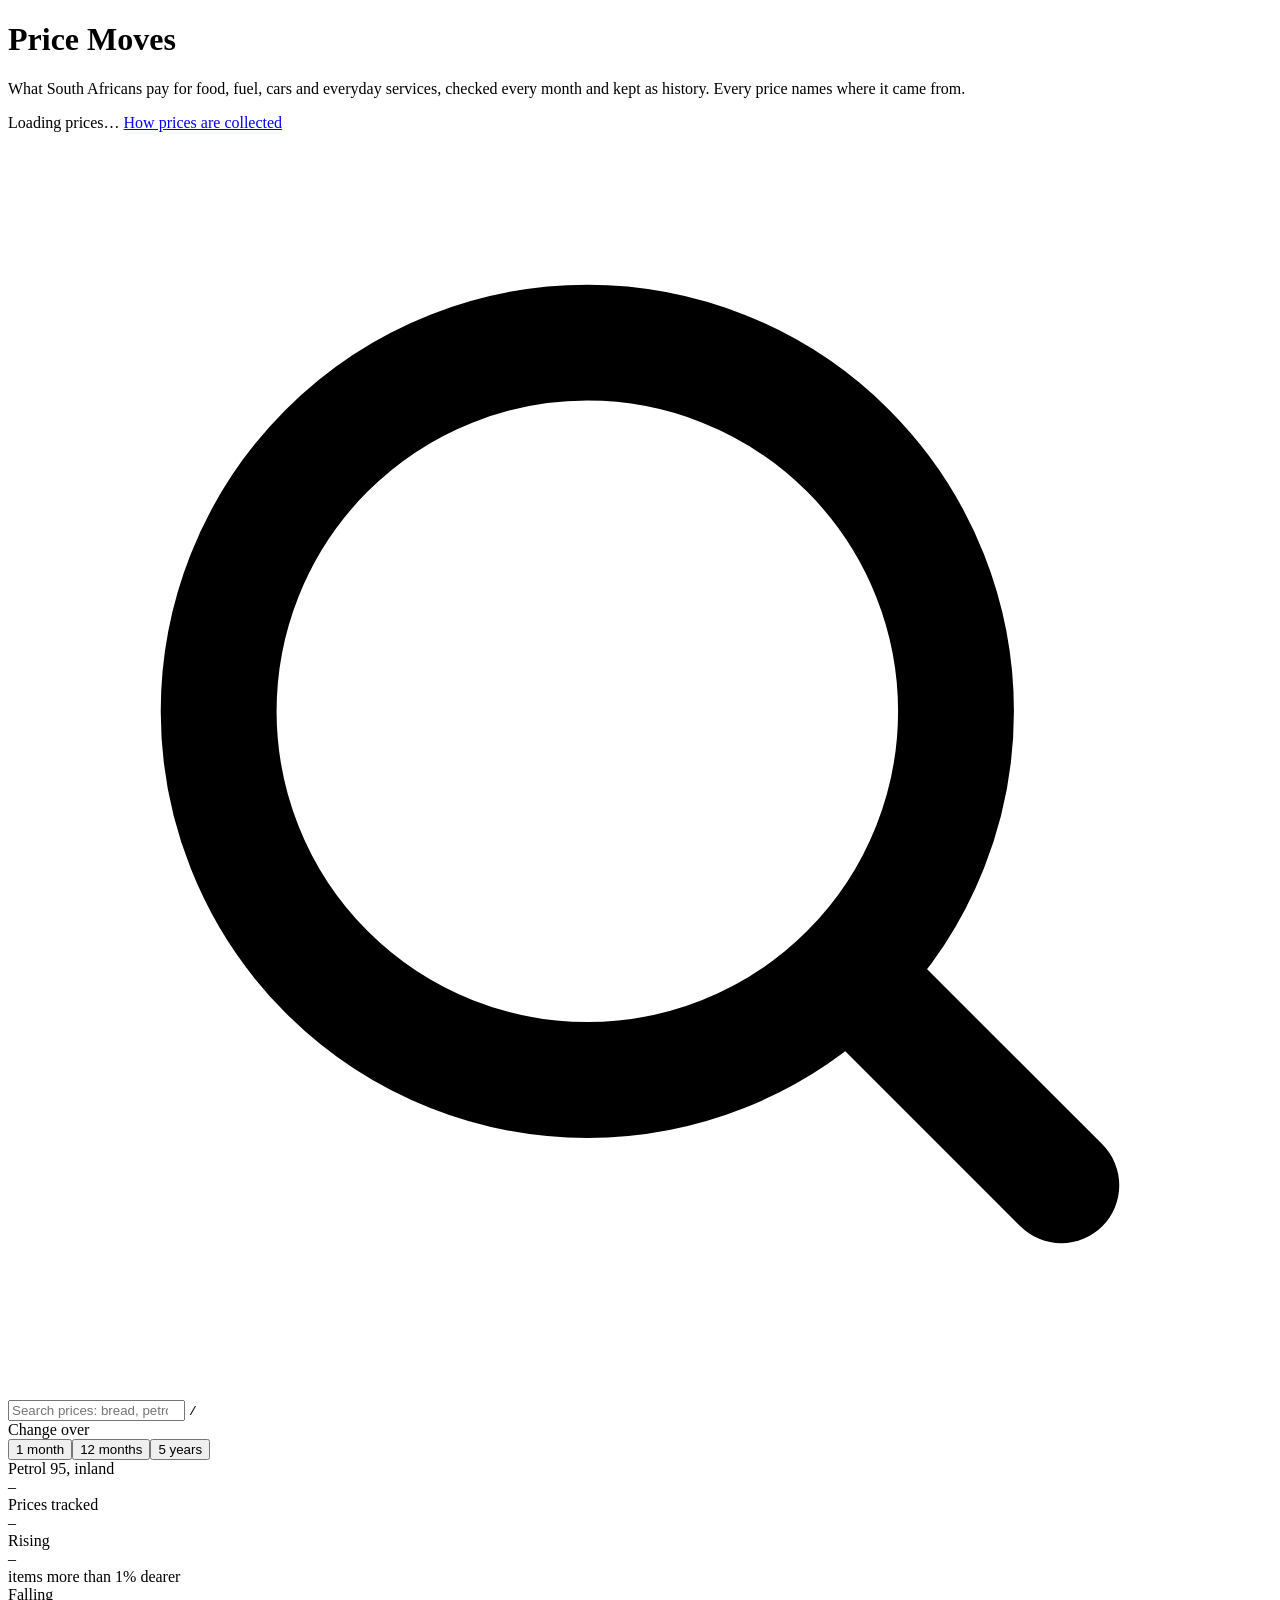
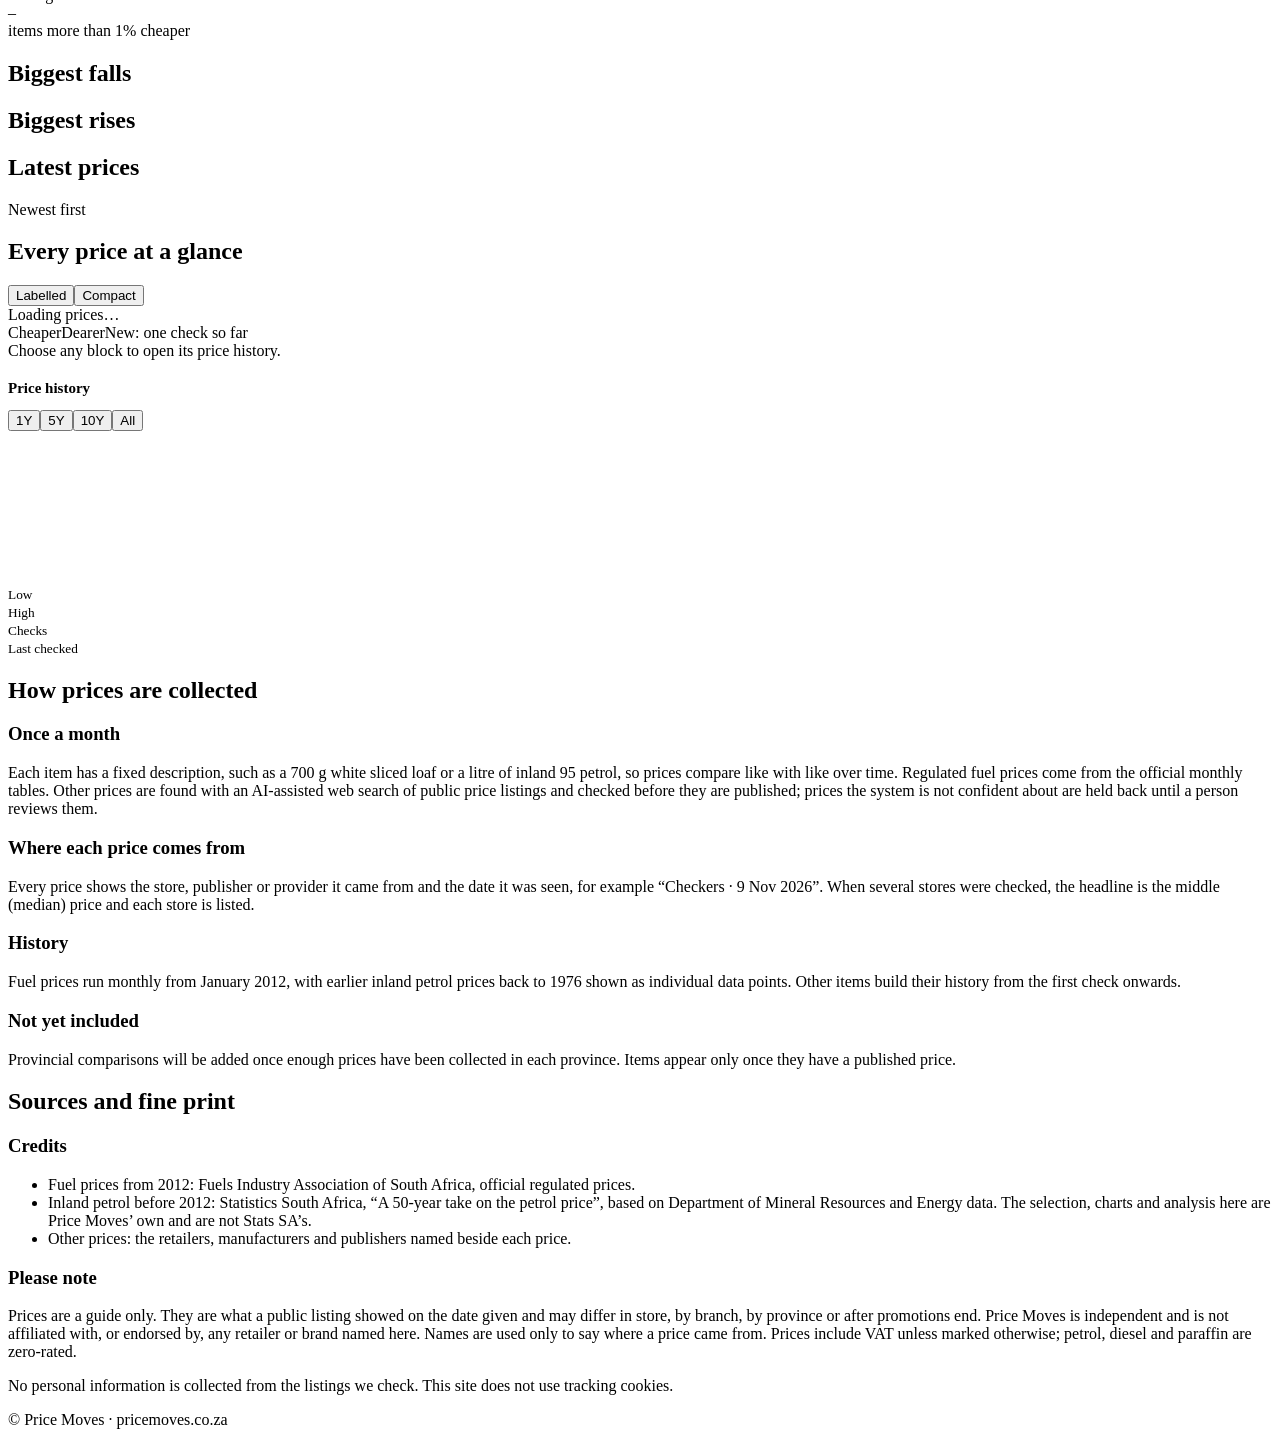
==== public/index.html @ 616ee9c3 "Price Moves: public site, Worker API and fuel history Co-Authored-By: Claude Opus 5.5 <noreply@anthr" ====
<!doctype html>
<html lang="en-ZA">
<head>
<meta charset="utf-8">
<meta name="viewport" content="width=device-width, initial-scale=1, viewport-fit=cover">
<title>Price Moves</title>
<meta name="description" content="What South Africans pay for food, fuel, cars and everyday services, checked every month and kept as history. Every price names its source.">
<meta property="og:title" content="Price Moves">
<meta property="og:description" content="South African prices, checked monthly and kept as history. Fuel prices back to 1976.">
<meta property="og:type" content="website">
<meta name="theme-color" content="#F5C518">
<link rel="icon" href="/favicon.svg" type="image/svg+xml">
<link rel="preconnect" href="https://fonts.googleapis.com">
<link rel="preconnect" href="https://fonts.gstatic.com" crossorigin>
<link rel="stylesheet" href="https://fonts.googleapis.com/css2?family=Archivo:wdth,wght@62..125,500..900&family=Public+Sans:wght@400;500;600&family=IBM+Plex+Mono:wght@400;500;600&display=swap">
<link rel="stylesheet" href="/styles.css">
</head>
<body>
<div class="wrap">
  <header class="top">
    <div class="brand">
      <h1>Price Moves</h1>
      <p>What South Africans pay for food, fuel, cars and everyday services, checked every month and kept as history. Every price names where it came from.</p>
    </div>
    <div class="status">
      <span class="asof" id="asof">Loading prices…</span>
      <span id="countline" class="num"></span>
      <a href="#about">How prices are collected</a>
    </div>
  </header>

  <div class="searchbar" role="combobox" aria-expanded="false" aria-haspopup="listbox" id="combo">
    <svg viewBox="0 0 24 24" fill="none" stroke="currentColor" stroke-width="2.2" stroke-linecap="round" aria-hidden="true"><circle cx="11" cy="11" r="7"/><path d="m20 20-3.6-3.6"/></svg>
    <input id="q" type="search" autocomplete="off" placeholder="Search prices: bread, petrol 95, diesel, Polo Vivo…" aria-label="Search prices" aria-controls="results">
    <kbd>/</kbd>
    <div class="results" id="results" role="listbox" hidden></div>
  </div>
  <div class="chips" id="chips" aria-label="Filter by category"></div>
  <div class="ctrl"><span class="lbl">Change over</span><div class="seg" id="period" role="group" aria-label="Period for price changes"><button data-d="30">1 month</button><button data-d="365" aria-pressed="true">12 months</button><button data-d="1826">5 years</button></div></div>

  <section class="summary" aria-label="Headline numbers">
    <div class="sum"><div class="lbl">Petrol 95, inland</div><div class="val num" id="s-fuel">–</div><div class="sub" id="s-fuel-sub"></div></div>
    <div class="sum"><div class="lbl">Prices tracked</div><div class="val" id="s-items">–</div><div class="sub" id="s-items-sub"></div></div>
    <div class="sum"><div class="lbl" id="s-up-lbl">Rising</div><div class="val u" id="s-up">–</div><div class="sub" id="s-up-sub">items more than 1% dearer</div></div>
    <div class="sum"><div class="lbl" id="s-down-lbl">Falling</div><div class="val d" id="s-down">–</div><div class="sub" id="s-down-sub">items more than 1% cheaper</div></div>
  </section>

  <div class="movers">
    <section class="panel" aria-label="Biggest falls"><div class="panel-head"><h2 class="d">Biggest falls</h2><span class="tagline" id="mv-per-d"></span></div><ol class="mlist" id="mv-down"></ol></section>
    <section class="panel" aria-label="Biggest rises"><div class="panel-head"><h2 class="u">Biggest rises</h2><span class="tagline" id="mv-per-u"></span></div><ol class="mlist" id="mv-up"></ol></section>
    <section class="panel feedp" aria-label="Latest prices"><div class="panel-head"><h2>Latest prices</h2><span class="tagline">Newest first</span></div><div class="feed"><ol id="feed"></ol></div></section>
  </div>

  <div class="board">
    <section class="panel" aria-label="Price heat map">
      <div class="panel-head">
        <h2>Every price at a glance</h2>
        <div class="seg" id="density" role="group" aria-label="Block style"><button data-v="lab" aria-pressed="true">Labelled</button><button data-v="compact">Compact</button></div>
      </div>
      <div class="map" id="map"><div class="loading">Loading prices…</div></div>
      <div class="legend"><span>Cheaper</span><span class="bar"></span><span>Dearer</span><span id="legendTxt"></span><span class="sw" aria-hidden="true"></span><span>New: one check so far</span></div>
      <div class="hoverline" id="hoverline">Choose any block to open its price history.</div>
    </section>

    <section class="panel" aria-label="Selected item" id="detail">
      <div class="d-top">
        <div style="min-width:0">
          <div class="d-crumb" id="d-crumb"></div>
          <h2 class="d-name" id="d-name"></h2>
          <div class="d-spec" id="d-spec"></div>
          <div class="delta" id="d-delta" hidden></div>
        </div>
        <div><div class="pricetag"><div class="p" id="d-price"></div><div class="per" id="d-per"></div></div><div class="credit" id="d-credit"></div></div>
      </div>
      <div class="panel-head" style="margin-top:18px;margin-bottom:0">
        <h2 style="font-size:15px">Price history</h2>
        <div class="seg" id="range" role="group" aria-label="History period">
          <button data-y="1">1Y</button><button data-y="5" aria-pressed="true">5Y</button><button data-y="10">10Y</button><button data-y="0">All</button>
        </div>
      </div>
      <div class="chartbox" id="chartbox"><svg id="chart" role="img" aria-label="Price history chart"></svg><div class="chart-tip" id="tip" hidden></div></div>
      <div class="chartnote" id="chartnote"></div>
      <div class="stats">
        <div><small>Low</small><span id="st-lo"></span></div>
        <div><small>High</small><span id="st-hi"></span></div>
        <div><small>Checks</small><span id="st-n"></span></div>
        <div><small>Last checked</small><span id="st-chk"></span></div>
      </div>
      <div class="sellers" id="sellers"></div>
      <div class="meta" id="meta"></div>
    </section>
  </div>

  <section class="about" id="about" aria-label="About these prices">
    <div class="panel">
      <div class="panel-head"><h2>How prices are collected</h2></div>
      <h3>Once a month</h3>
      <p>Each item has a fixed description, such as a 700 g white sliced loaf or a litre of inland 95 petrol, so prices compare like with like over time. Regulated fuel prices come from the official monthly tables. Other prices are found with an AI-assisted web search of public price listings and checked before they are published; prices the system is not confident about are held back until a person reviews them.</p>
      <h3>Where each price comes from</h3>
      <p>Every price shows the store, publisher or provider it came from and the date it was seen, for example “Checkers · 9 Nov 2026”. When several stores were checked, the headline is the middle (median) price and each store is listed.</p>
      <h3>History</h3>
      <p>Fuel prices run monthly from January 2012, with earlier inland petrol prices back to 1976 shown as individual data points. Other items build their history from the first check onwards.</p>
      <h3>Not yet included</h3>
      <p>Provincial comparisons will be added once enough prices have been collected in each province. Items appear only once they have a published price.</p>
    </div>
    <div class="panel">
      <div class="panel-head"><h2>Sources and fine print</h2></div>
      <h3>Credits</h3>
      <ul>
        <li>Fuel prices from 2012: Fuels Industry Association of South Africa, official regulated prices.</li>
        <li>Inland petrol before 2012: Statistics South Africa, “A 50-year take on the petrol price”, based on Department of Mineral Resources and Energy data. The selection, charts and analysis here are Price Moves’ own and are not Stats SA’s.</li>
        <li>Other prices: the retailers, manufacturers and publishers named beside each price.</li>
      </ul>
      <h3>Please note</h3>
      <p>Prices are a guide only. They are what a public listing showed on the date given and may differ in store, by branch, by province or after promotions end. Price Moves is independent and is not affiliated with, or endorsed by, any retailer or brand named here. Names are used only to say where a price came from. Prices include VAT unless marked otherwise; petrol, diesel and paraffin are zero-rated.</p>
      <p>No personal information is collected from the listings we check. This site does not use tracking cookies.</p>
    </div>
  </section>

  <footer><span>© <span id="yr"></span> Price Moves · pricemoves.co.za</span><span id="gen"></span></footer>
</div>
<script src="/app.js" defer></script>
</body>
</html>
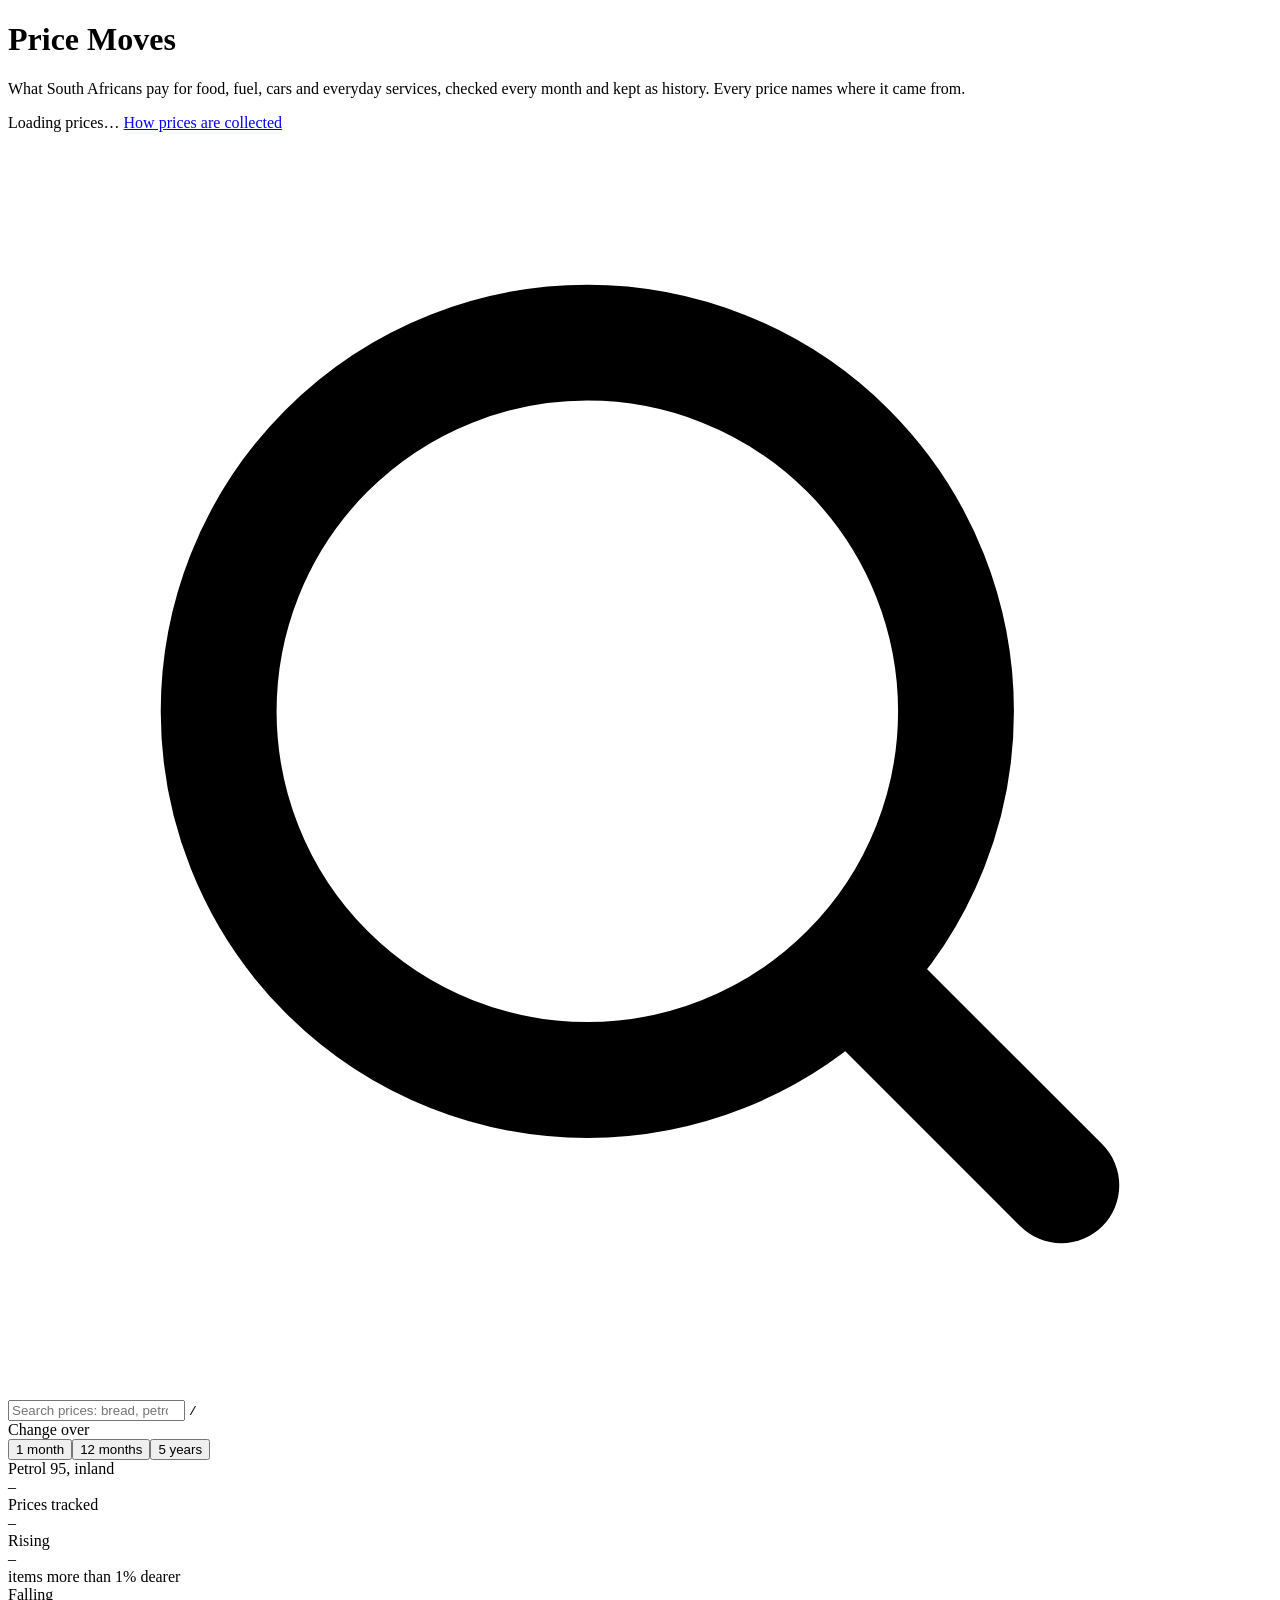
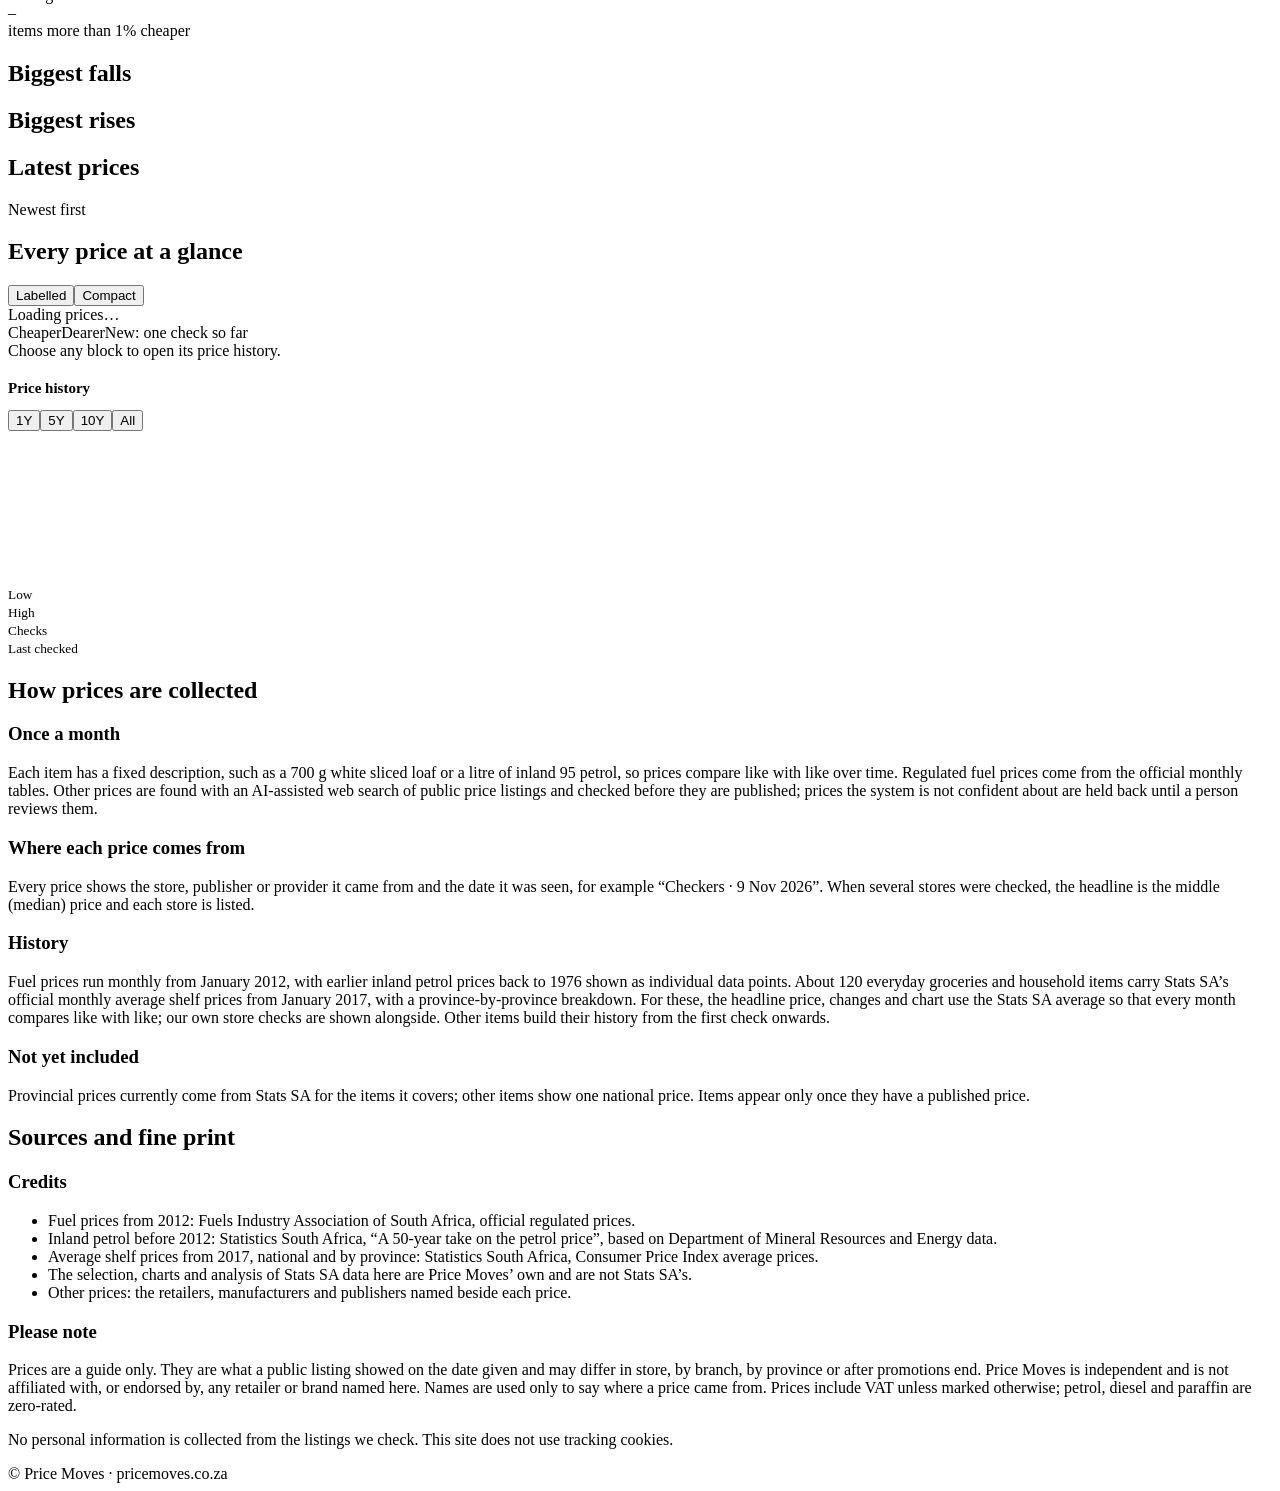
==== commit 597d0bcb: "Add Stats SA average prices since 2017 with provincial breakdown 119 grocery and household items mat" ====
--- a/public/index.html
+++ b/public/index.html
@@ -87,6 +87,7 @@
         <div><small>Last checked</small><span id="st-chk"></span></div>
       </div>
       <div class="sellers" id="sellers"></div>
+      <div class="sellers" id="provs"></div>
       <div class="meta" id="meta"></div>
     </section>
   </div>
@@ -99,16 +100,18 @@
       <h3>Where each price comes from</h3>
       <p>Every price shows the store, publisher or provider it came from and the date it was seen, for example “Checkers · 9 Nov 2026”. When several stores were checked, the headline is the middle (median) price and each store is listed.</p>
       <h3>History</h3>
-      <p>Fuel prices run monthly from January 2012, with earlier inland petrol prices back to 1976 shown as individual data points. Other items build their history from the first check onwards.</p>
+      <p>Fuel prices run monthly from January 2012, with earlier inland petrol prices back to 1976 shown as individual data points. About 120 everyday groceries and household items carry Stats SA’s official monthly average shelf prices from January 2017, with a province-by-province breakdown. For these, the headline price, changes and chart use the Stats SA average so that every month compares like with like; our own store checks are shown alongside. Other items build their history from the first check onwards.</p>
       <h3>Not yet included</h3>
-      <p>Provincial comparisons will be added once enough prices have been collected in each province. Items appear only once they have a published price.</p>
+      <p>Provincial prices currently come from Stats SA for the items it covers; other items show one national price. Items appear only once they have a published price.</p>
     </div>
     <div class="panel">
       <div class="panel-head"><h2>Sources and fine print</h2></div>
       <h3>Credits</h3>
       <ul>
         <li>Fuel prices from 2012: Fuels Industry Association of South Africa, official regulated prices.</li>
-        <li>Inland petrol before 2012: Statistics South Africa, “A 50-year take on the petrol price”, based on Department of Mineral Resources and Energy data. The selection, charts and analysis here are Price Moves’ own and are not Stats SA’s.</li>
+        <li>Inland petrol before 2012: Statistics South Africa, “A 50-year take on the petrol price”, based on Department of Mineral Resources and Energy data.</li>
+        <li>Average shelf prices from 2017, national and by province: Statistics South Africa, Consumer Price Index average prices.</li>
+        <li>The selection, charts and analysis of Stats SA data here are Price Moves’ own and are not Stats SA’s.</li>
         <li>Other prices: the retailers, manufacturers and publishers named beside each price.</li>
       </ul>
       <h3>Please note</h3>
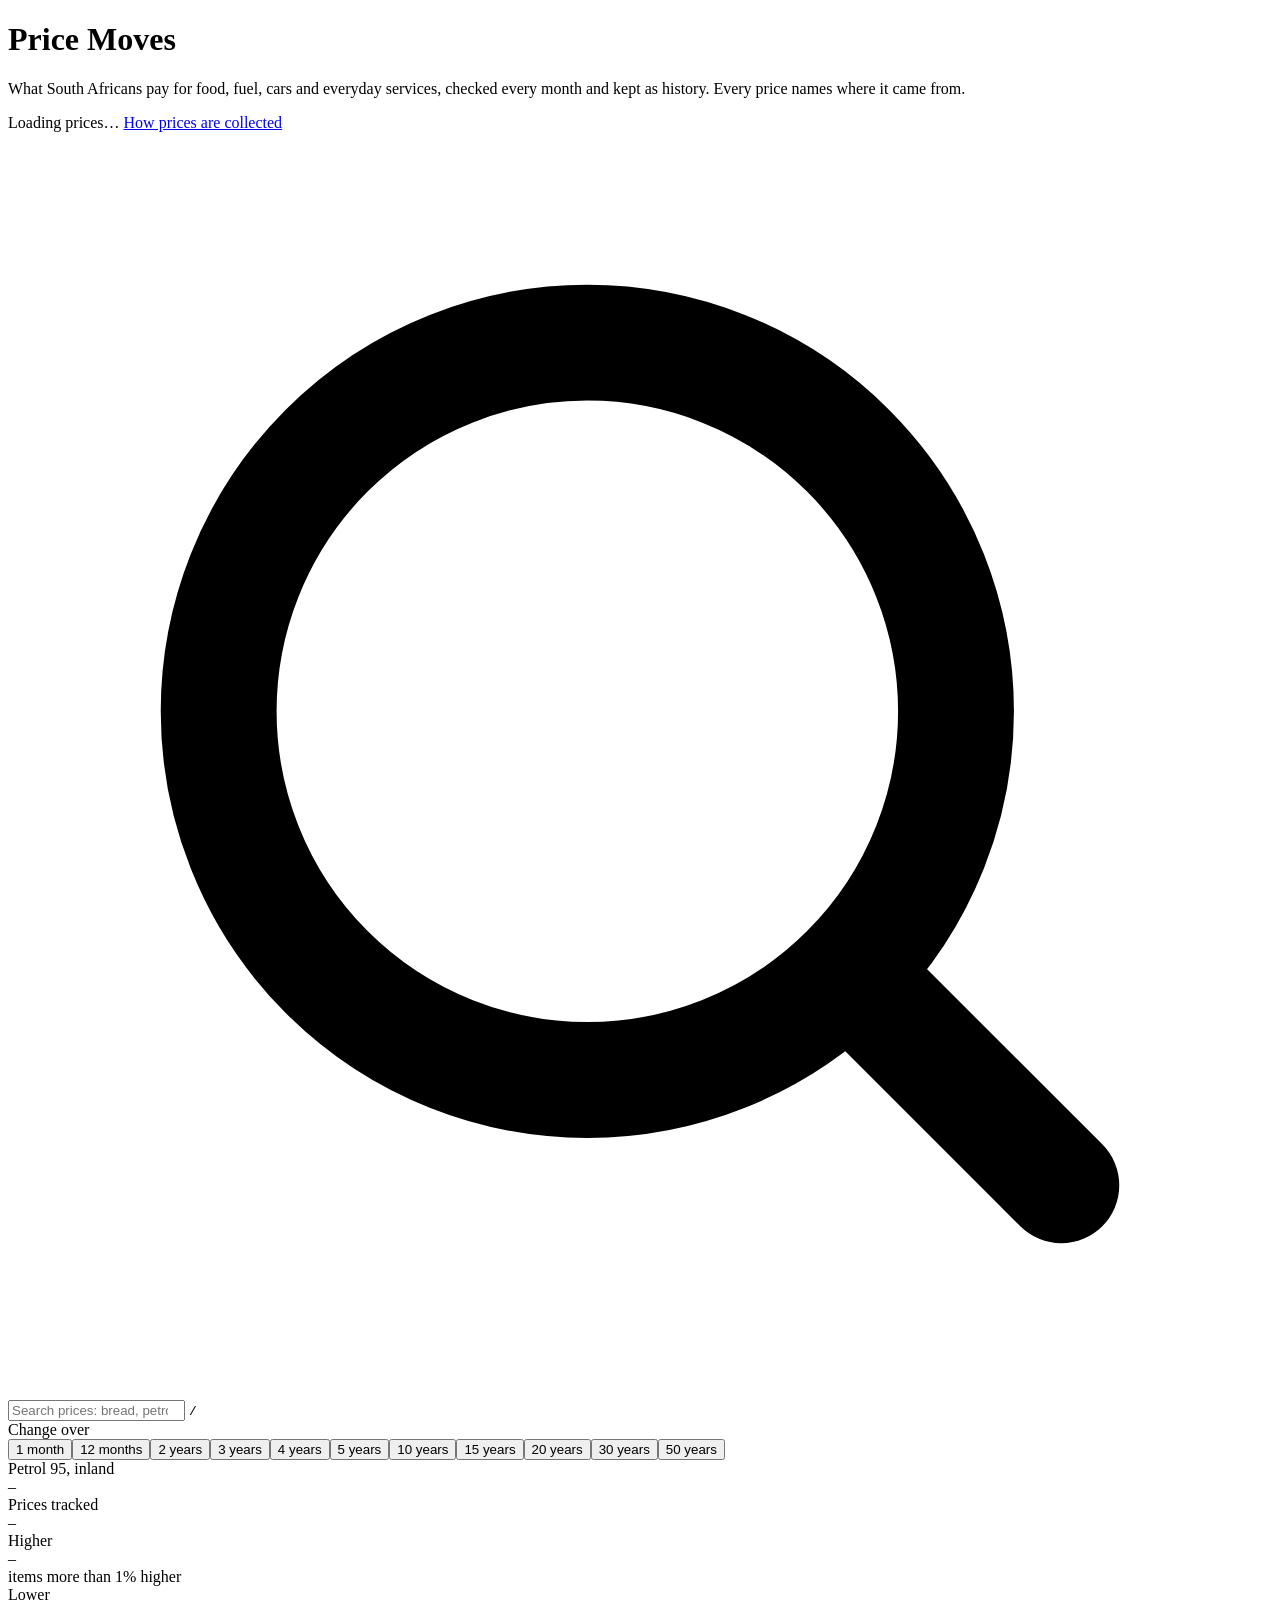
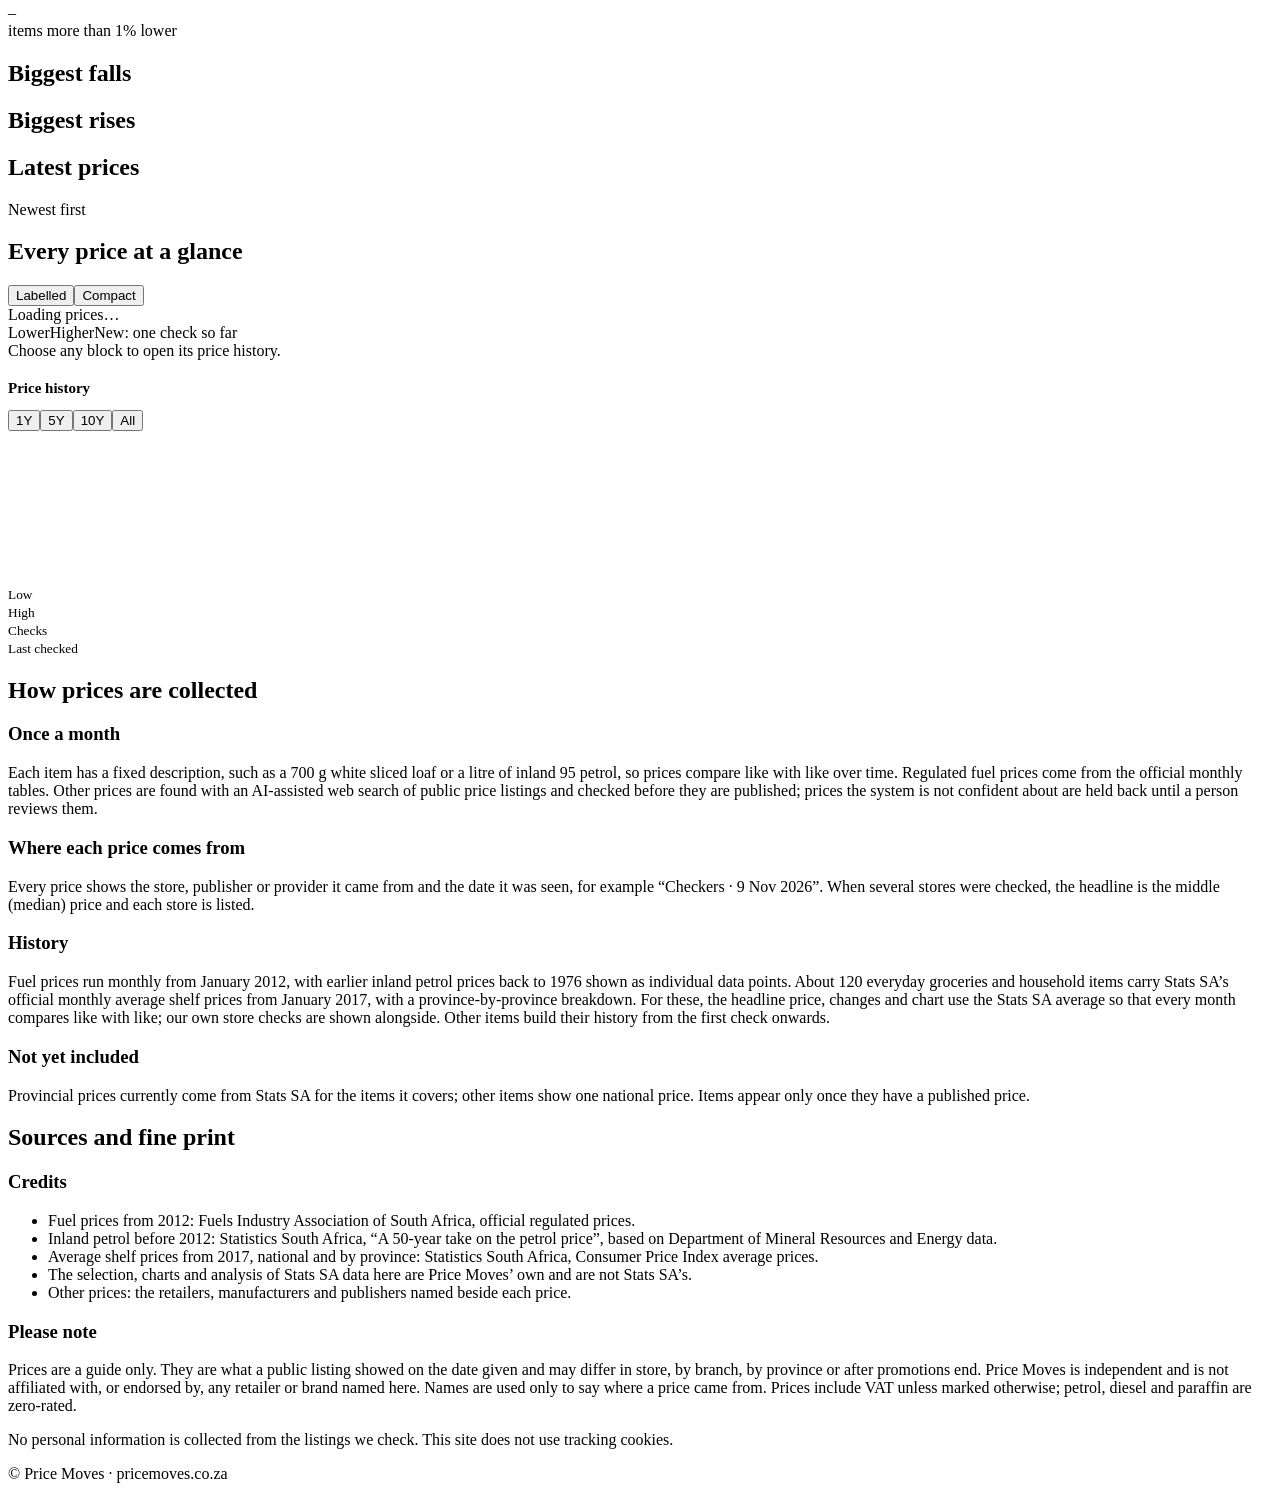
==== commit 3e31d6c6: "Use higher/lower wording; add 2 to 50-year change periods Co-Authored-By: Claude Opus 5.5 <noreply@a" ====
--- a/public/index.html
+++ b/public/index.html
@@ -36,13 +36,13 @@
     <div class="results" id="results" role="listbox" hidden></div>
   </div>
   <div class="chips" id="chips" aria-label="Filter by category"></div>
-  <div class="ctrl"><span class="lbl">Change over</span><div class="seg" id="period" role="group" aria-label="Period for price changes"><button data-d="30">1 month</button><button data-d="365" aria-pressed="true">12 months</button><button data-d="1826">5 years</button></div></div>
+  <div class="ctrl"><span class="lbl">Change over</span><div class="seg" id="period" role="group" aria-label="Period for price changes"><button data-d="30">1 month</button><button data-d="365" aria-pressed="true">12 months</button><button data-d="730">2 years</button><button data-d="1096">3 years</button><button data-d="1461">4 years</button><button data-d="1826">5 years</button><button data-d="3652">10 years</button><button data-d="5479">15 years</button><button data-d="7305">20 years</button><button data-d="10958">30 years</button><button data-d="18262">50 years</button></div></div>
 
   <section class="summary" aria-label="Headline numbers">
     <div class="sum"><div class="lbl">Petrol 95, inland</div><div class="val num" id="s-fuel">–</div><div class="sub" id="s-fuel-sub"></div></div>
     <div class="sum"><div class="lbl">Prices tracked</div><div class="val" id="s-items">–</div><div class="sub" id="s-items-sub"></div></div>
-    <div class="sum"><div class="lbl" id="s-up-lbl">Rising</div><div class="val u" id="s-up">–</div><div class="sub" id="s-up-sub">items more than 1% dearer</div></div>
-    <div class="sum"><div class="lbl" id="s-down-lbl">Falling</div><div class="val d" id="s-down">–</div><div class="sub" id="s-down-sub">items more than 1% cheaper</div></div>
+    <div class="sum"><div class="lbl" id="s-up-lbl">Higher</div><div class="val u" id="s-up">–</div><div class="sub" id="s-up-sub">items more than 1% higher</div></div>
+    <div class="sum"><div class="lbl" id="s-down-lbl">Lower</div><div class="val d" id="s-down">–</div><div class="sub" id="s-down-sub">items more than 1% lower</div></div>
   </section>
 
   <div class="movers">
@@ -58,7 +58,7 @@
         <div class="seg" id="density" role="group" aria-label="Block style"><button data-v="lab" aria-pressed="true">Labelled</button><button data-v="compact">Compact</button></div>
       </div>
       <div class="map" id="map"><div class="loading">Loading prices…</div></div>
-      <div class="legend"><span>Cheaper</span><span class="bar"></span><span>Dearer</span><span id="legendTxt"></span><span class="sw" aria-hidden="true"></span><span>New: one check so far</span></div>
+      <div class="legend"><span>Lower</span><span class="bar"></span><span>Higher</span><span id="legendTxt"></span><span class="sw" aria-hidden="true"></span><span>New: one check so far</span></div>
       <div class="hoverline" id="hoverline">Choose any block to open its price history.</div>
     </section>
 
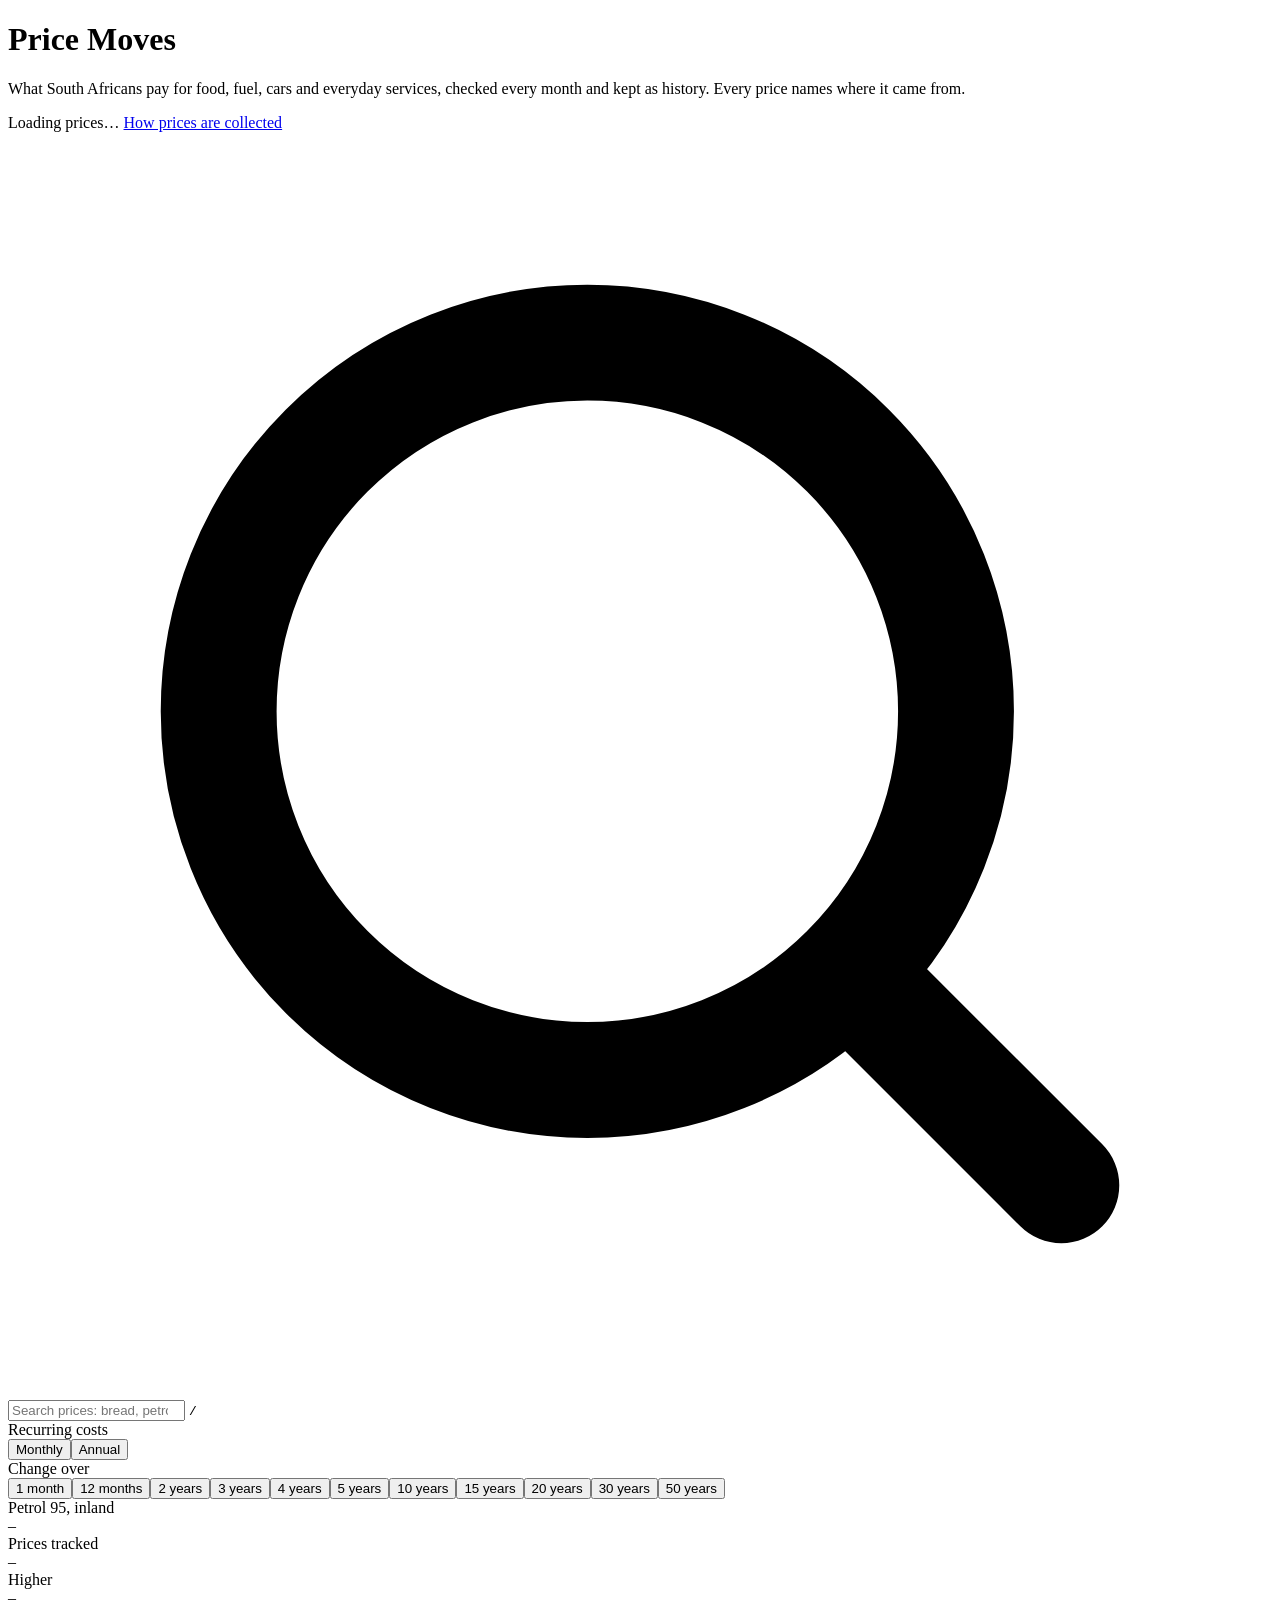
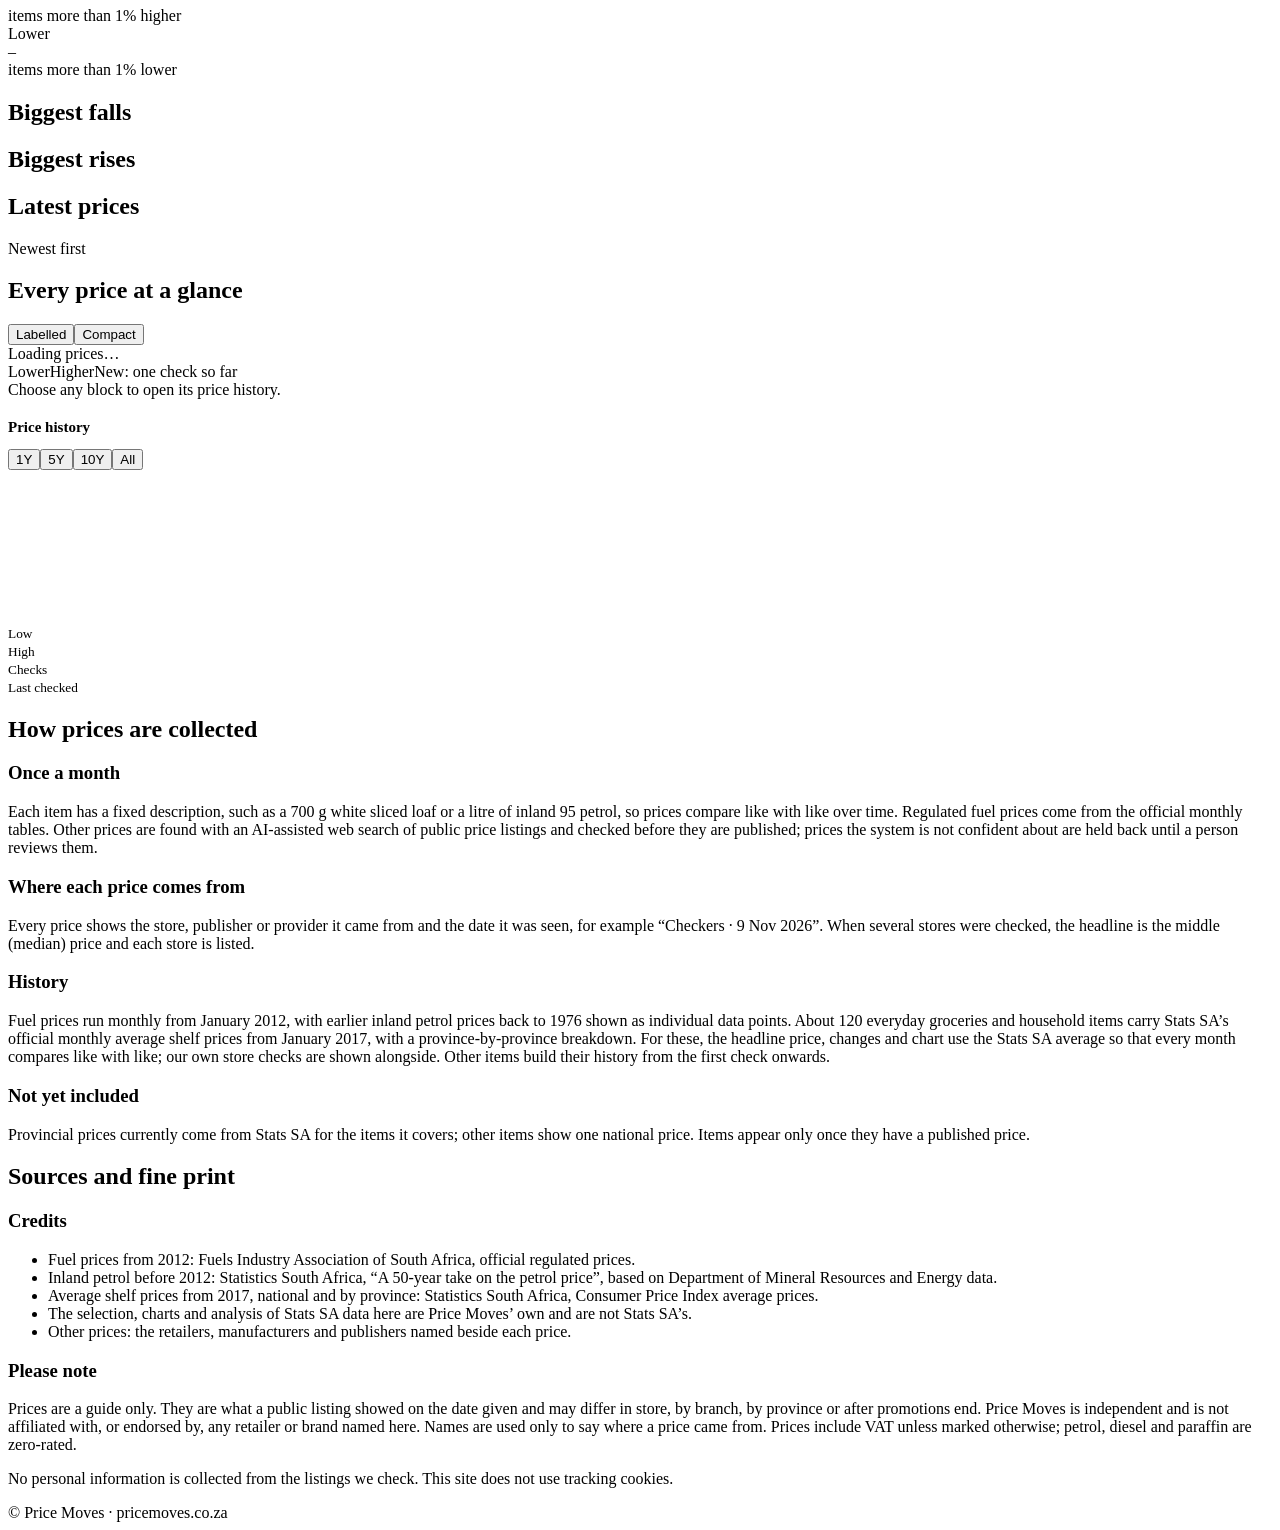
==== commit 0a3cb87b: "Add Monthly/Annual switch for recurring costs Co-Authored-By: Claude Opus 5.5 <noreply@anthropic.com" ====
--- a/public/index.html
+++ b/public/index.html
@@ -36,6 +36,7 @@
     <div class="results" id="results" role="listbox" hidden></div>
   </div>
   <div class="chips" id="chips" aria-label="Filter by category"></div>
+  <div class="ctrl"><span class="lbl">Recurring costs</span><div class="seg" id="costmode" role="group" aria-label="Show recurring costs monthly or annually"><button data-m="month" aria-pressed="true">Monthly</button><button data-m="year">Annual</button></div></div>
   <div class="ctrl"><span class="lbl">Change over</span><div class="seg" id="period" role="group" aria-label="Period for price changes"><button data-d="30">1 month</button><button data-d="365" aria-pressed="true">12 months</button><button data-d="730">2 years</button><button data-d="1096">3 years</button><button data-d="1461">4 years</button><button data-d="1826">5 years</button><button data-d="3652">10 years</button><button data-d="5479">15 years</button><button data-d="7305">20 years</button><button data-d="10958">30 years</button><button data-d="18262">50 years</button></div></div>
 
   <section class="summary" aria-label="Headline numbers">
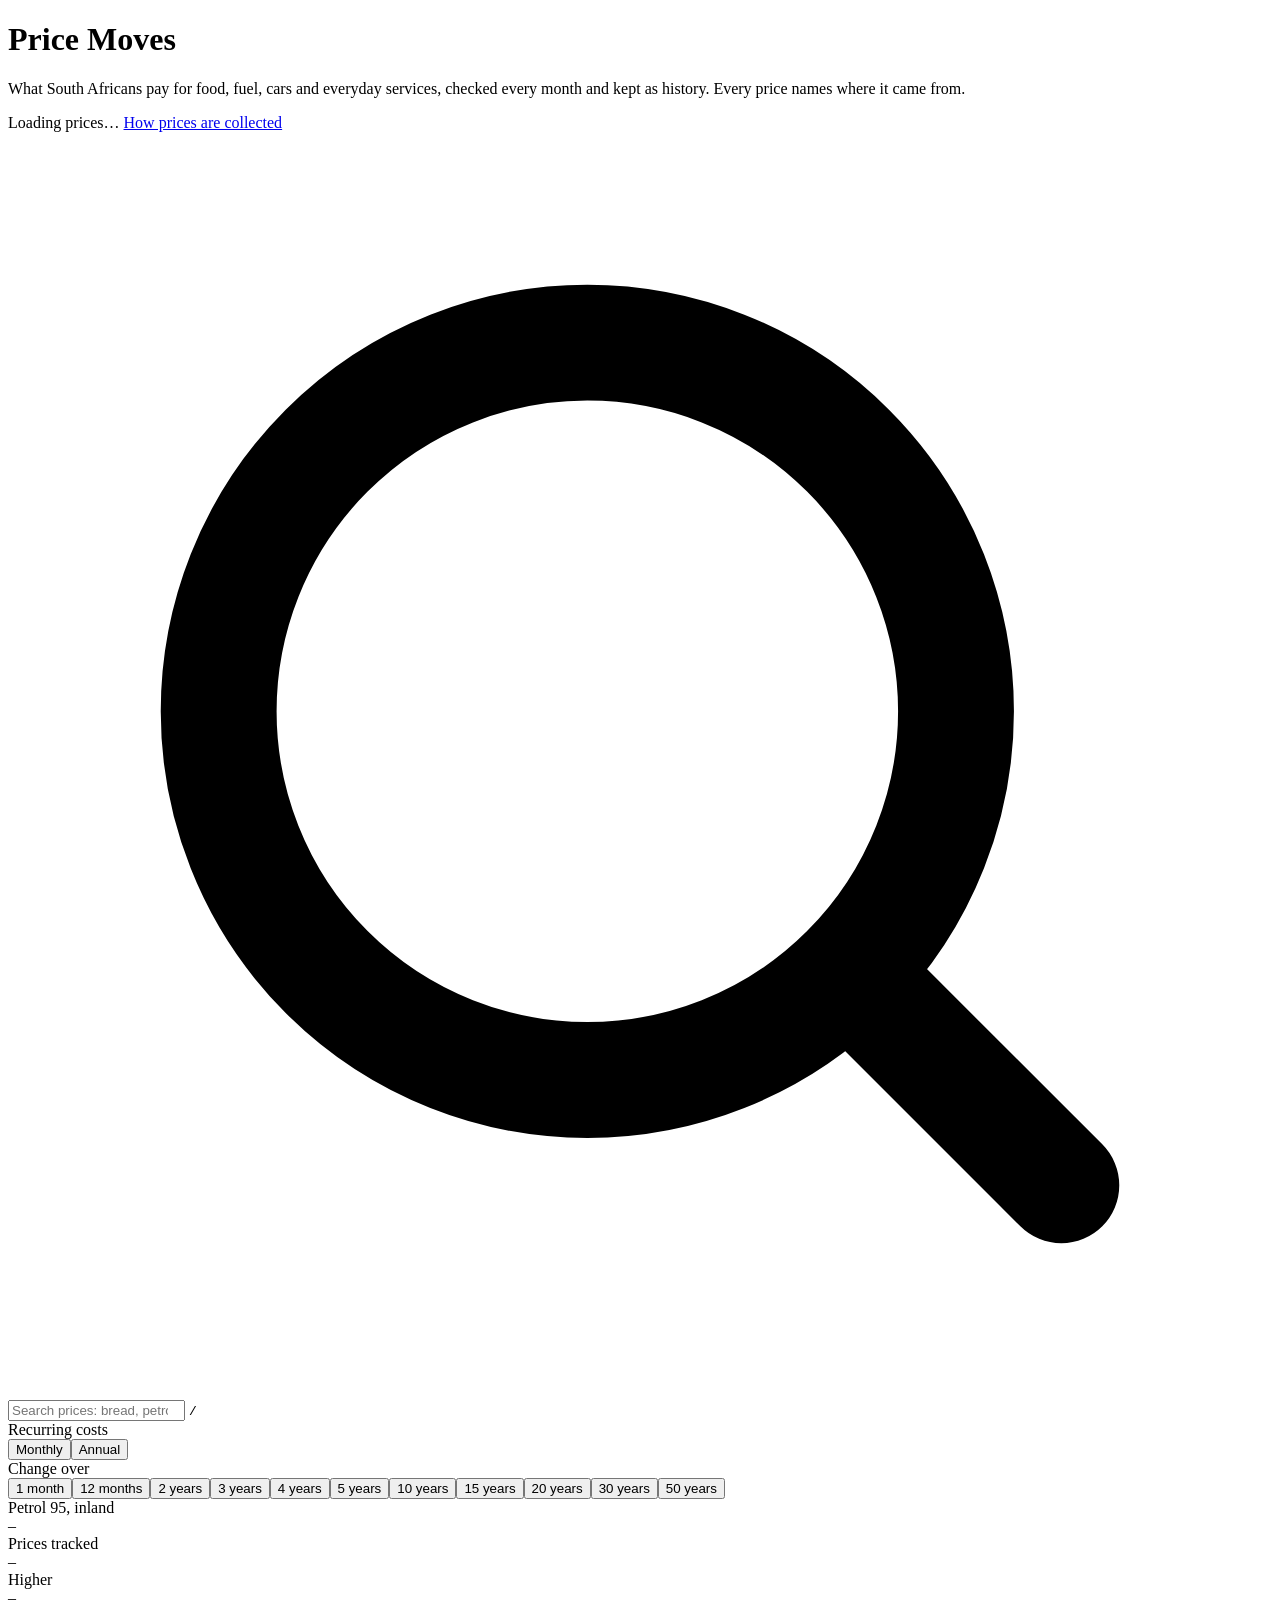
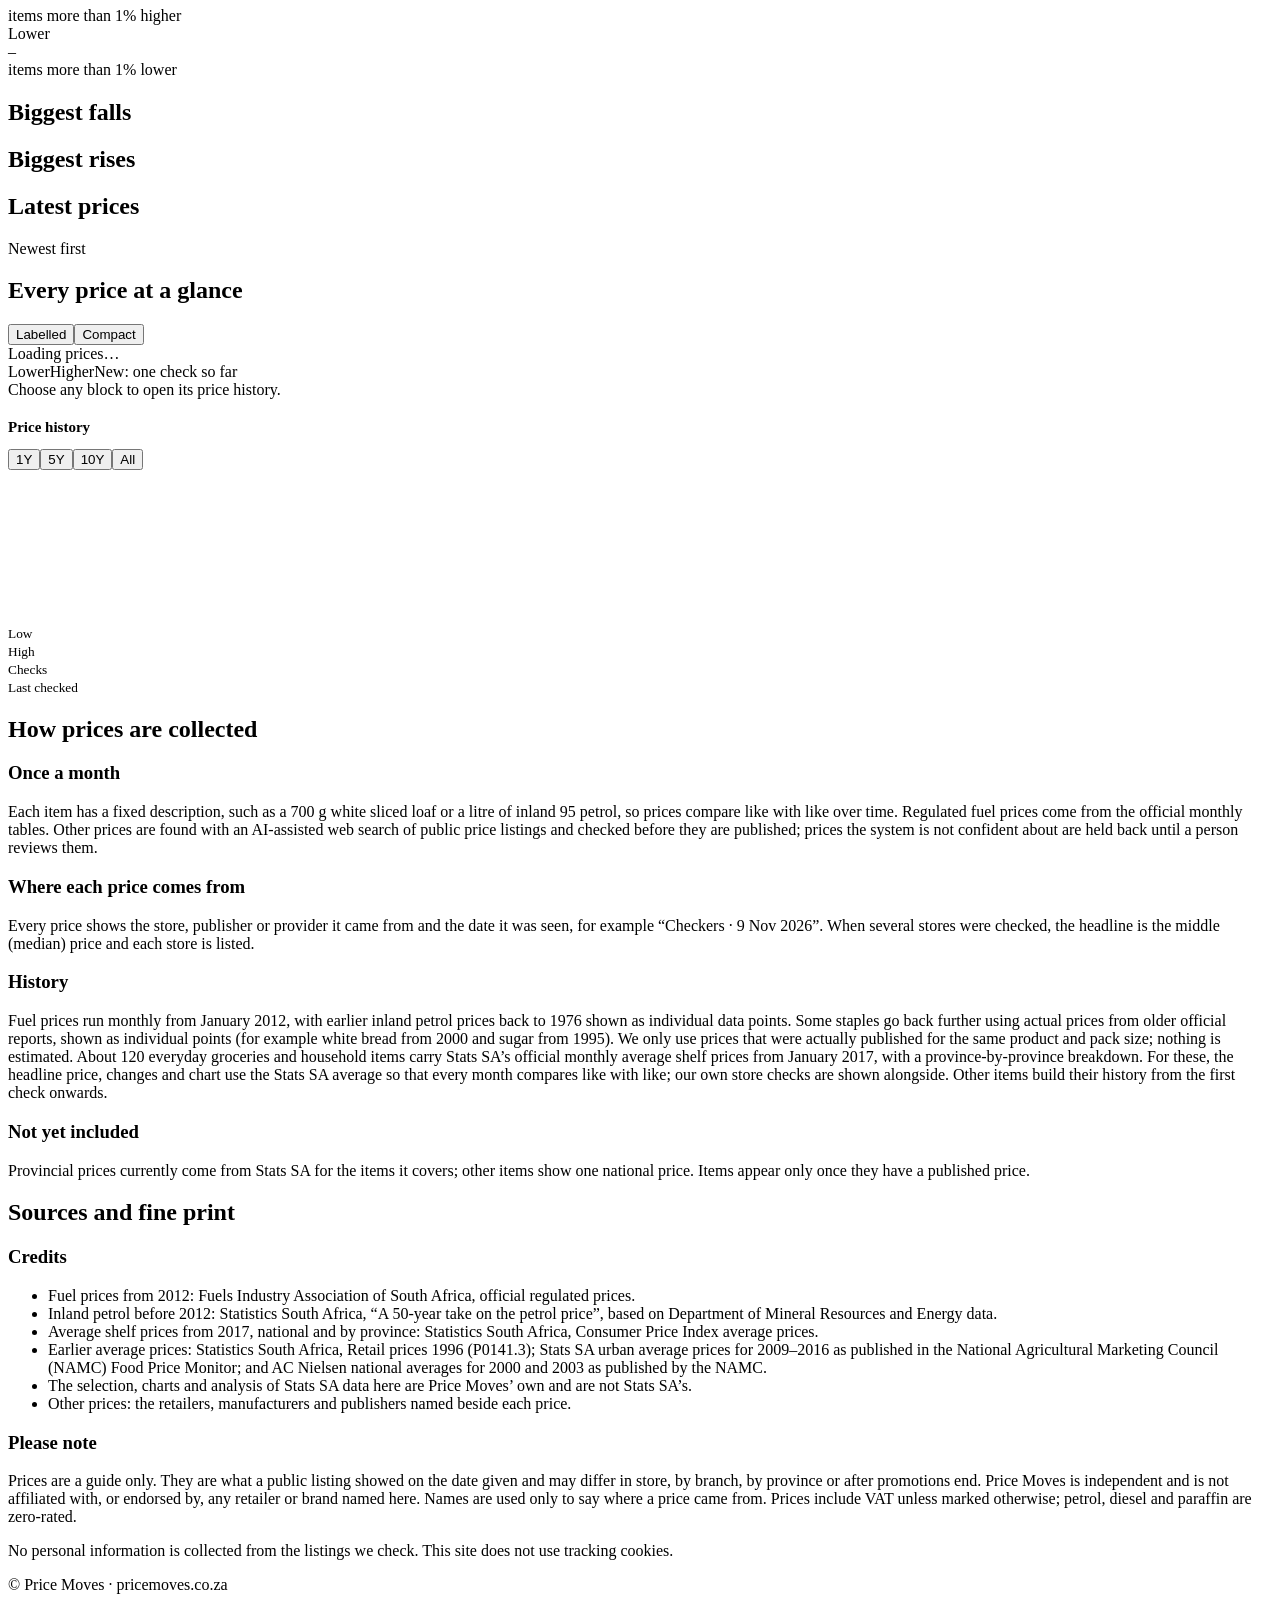
==== commit 416c2d19: "Add pre-2017 published prices; fix Stats SA 2020 column; show pack size on tag Historic points: Stat" ====
--- a/public/index.html
+++ b/public/index.html
@@ -101,7 +101,7 @@
       <h3>Where each price comes from</h3>
       <p>Every price shows the store, publisher or provider it came from and the date it was seen, for example “Checkers · 9 Nov 2026”. When several stores were checked, the headline is the middle (median) price and each store is listed.</p>
       <h3>History</h3>
-      <p>Fuel prices run monthly from January 2012, with earlier inland petrol prices back to 1976 shown as individual data points. About 120 everyday groceries and household items carry Stats SA’s official monthly average shelf prices from January 2017, with a province-by-province breakdown. For these, the headline price, changes and chart use the Stats SA average so that every month compares like with like; our own store checks are shown alongside. Other items build their history from the first check onwards.</p>
+      <p>Fuel prices run monthly from January 2012, with earlier inland petrol prices back to 1976 shown as individual data points. Some staples go back further using actual prices from older official reports, shown as individual points (for example white bread from 2000 and sugar from 1995). We only use prices that were actually published for the same product and pack size; nothing is estimated. About 120 everyday groceries and household items carry Stats SA’s official monthly average shelf prices from January 2017, with a province-by-province breakdown. For these, the headline price, changes and chart use the Stats SA average so that every month compares like with like; our own store checks are shown alongside. Other items build their history from the first check onwards.</p>
       <h3>Not yet included</h3>
       <p>Provincial prices currently come from Stats SA for the items it covers; other items show one national price. Items appear only once they have a published price.</p>
     </div>
@@ -112,6 +112,7 @@
         <li>Fuel prices from 2012: Fuels Industry Association of South Africa, official regulated prices.</li>
         <li>Inland petrol before 2012: Statistics South Africa, “A 50-year take on the petrol price”, based on Department of Mineral Resources and Energy data.</li>
         <li>Average shelf prices from 2017, national and by province: Statistics South Africa, Consumer Price Index average prices.</li>
+        <li>Earlier average prices: Statistics South Africa, Retail prices 1996 (P0141.3); Stats SA urban average prices for 2009–2016 as published in the National Agricultural Marketing Council (NAMC) Food Price Monitor; and AC Nielsen national averages for 2000 and 2003 as published by the NAMC.</li>
         <li>The selection, charts and analysis of Stats SA data here are Price Moves’ own and are not Stats SA’s.</li>
         <li>Other prices: the retailers, manufacturers and publishers named beside each price.</li>
       </ul>
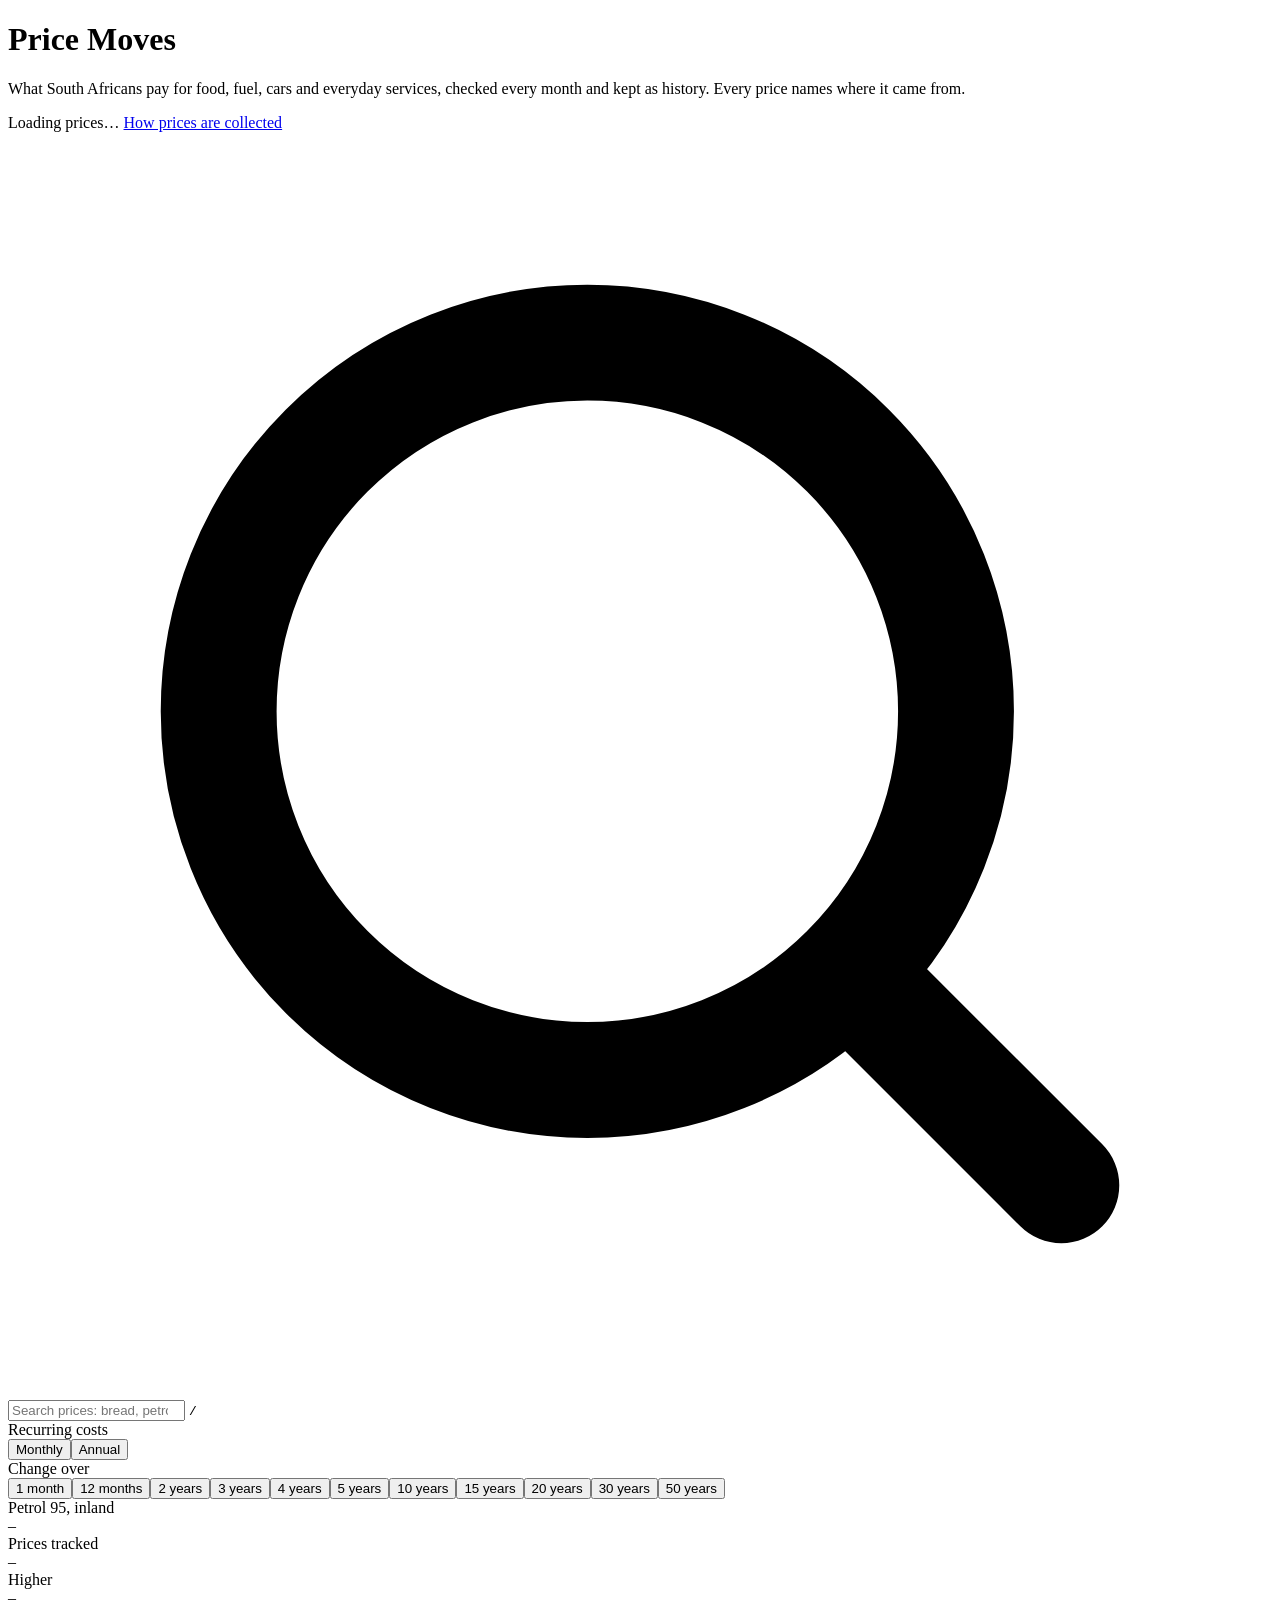
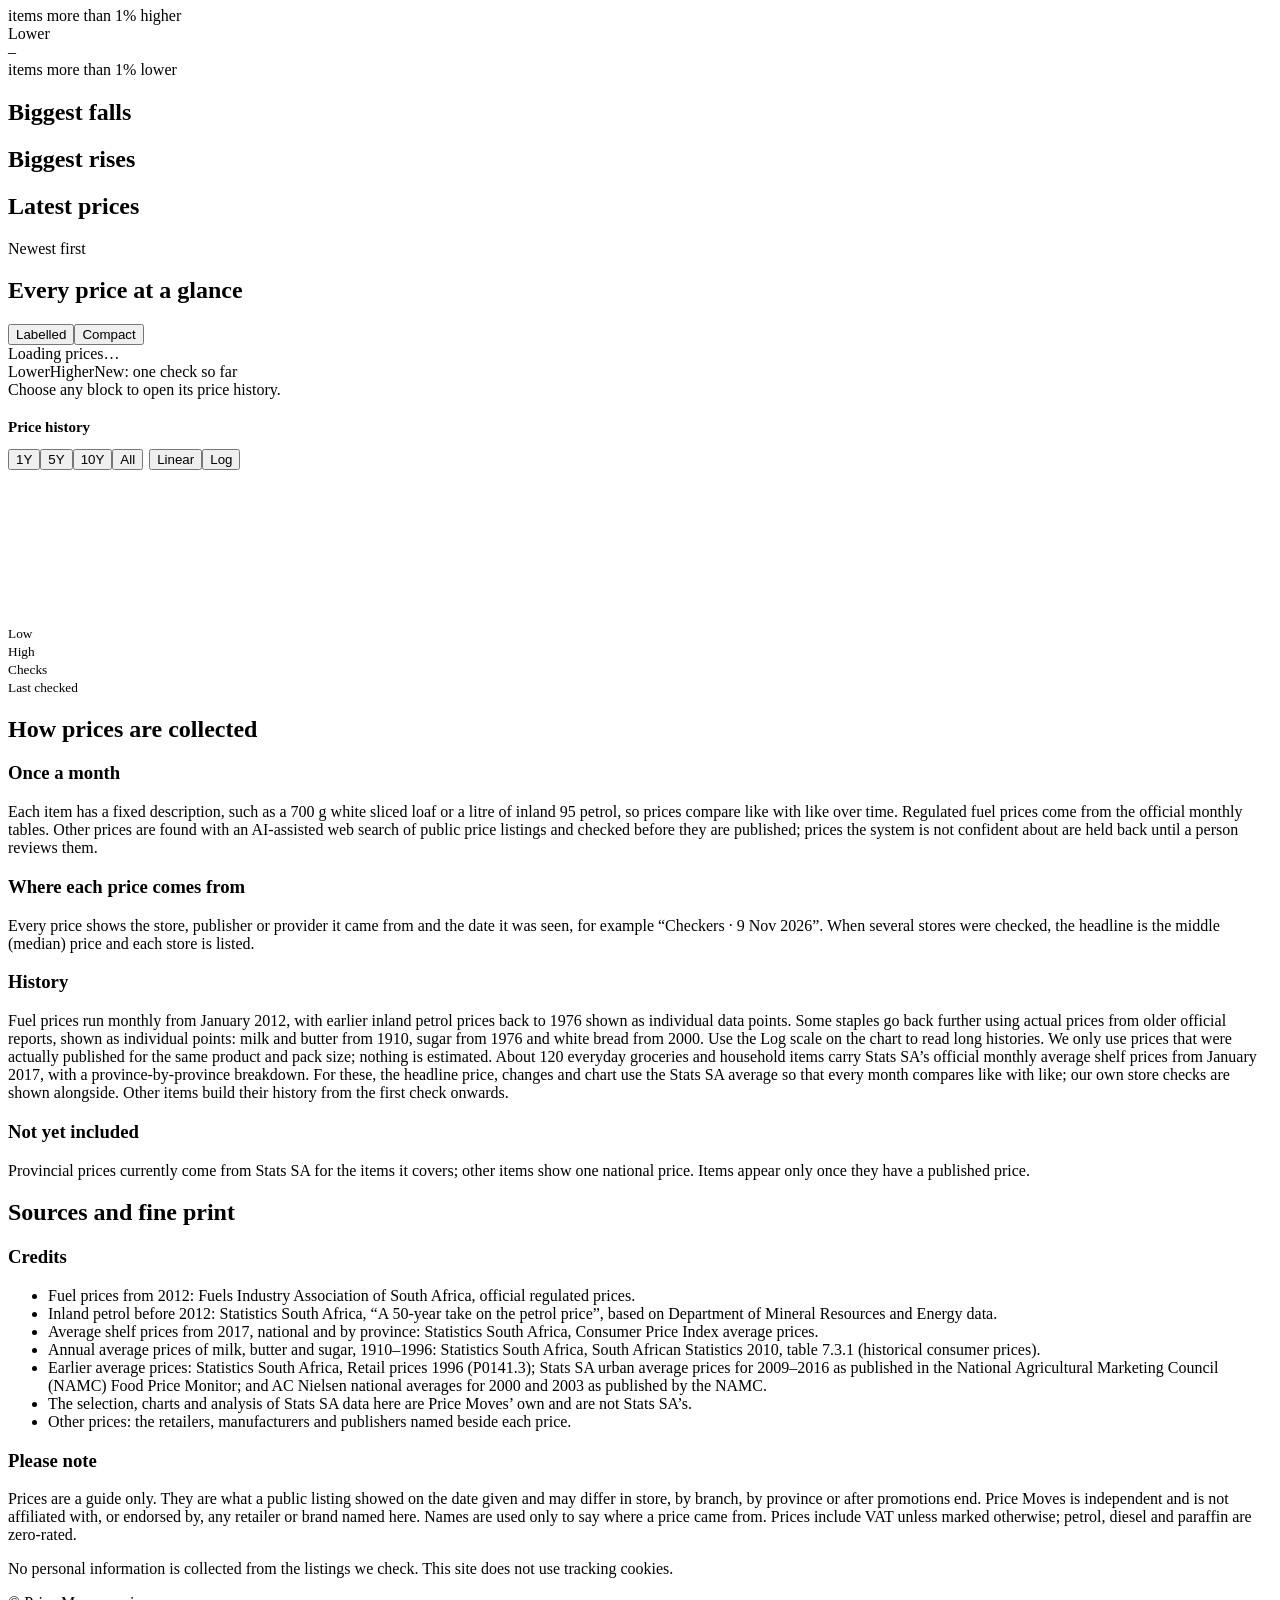
==== commit 224a19ff: "Add Stats SA historical prices 1910-1996 (milk, butter, sugar); log scale; cents formatting Co-Autho" ====
--- a/public/index.html
+++ b/public/index.html
@@ -75,8 +75,11 @@
       </div>
       <div class="panel-head" style="margin-top:18px;margin-bottom:0">
         <h2 style="font-size:15px">Price history</h2>
+        <div style="display:flex;gap:6px;flex-wrap:wrap">
         <div class="seg" id="range" role="group" aria-label="History period">
           <button data-y="1">1Y</button><button data-y="5" aria-pressed="true">5Y</button><button data-y="10">10Y</button><button data-y="0">All</button>
+        </div>
+        <div class="seg" id="scale" role="group" aria-label="Chart scale"><button data-s="lin" aria-pressed="true" title="Normal scale">Linear</button><button data-s="log" title="Equal steps are equal percentage changes; best for long histories">Log</button></div>
         </div>
       </div>
       <div class="chartbox" id="chartbox"><svg id="chart" role="img" aria-label="Price history chart"></svg><div class="chart-tip" id="tip" hidden></div></div>
@@ -101,7 +104,7 @@
       <h3>Where each price comes from</h3>
       <p>Every price shows the store, publisher or provider it came from and the date it was seen, for example “Checkers · 9 Nov 2026”. When several stores were checked, the headline is the middle (median) price and each store is listed.</p>
       <h3>History</h3>
-      <p>Fuel prices run monthly from January 2012, with earlier inland petrol prices back to 1976 shown as individual data points. Some staples go back further using actual prices from older official reports, shown as individual points (for example white bread from 2000 and sugar from 1995). We only use prices that were actually published for the same product and pack size; nothing is estimated. About 120 everyday groceries and household items carry Stats SA’s official monthly average shelf prices from January 2017, with a province-by-province breakdown. For these, the headline price, changes and chart use the Stats SA average so that every month compares like with like; our own store checks are shown alongside. Other items build their history from the first check onwards.</p>
+      <p>Fuel prices run monthly from January 2012, with earlier inland petrol prices back to 1976 shown as individual data points. Some staples go back further using actual prices from older official reports, shown as individual points: milk and butter from 1910, sugar from 1976 and white bread from 2000. Use the Log scale on the chart to read long histories. We only use prices that were actually published for the same product and pack size; nothing is estimated. About 120 everyday groceries and household items carry Stats SA’s official monthly average shelf prices from January 2017, with a province-by-province breakdown. For these, the headline price, changes and chart use the Stats SA average so that every month compares like with like; our own store checks are shown alongside. Other items build their history from the first check onwards.</p>
       <h3>Not yet included</h3>
       <p>Provincial prices currently come from Stats SA for the items it covers; other items show one national price. Items appear only once they have a published price.</p>
     </div>
@@ -112,6 +115,7 @@
         <li>Fuel prices from 2012: Fuels Industry Association of South Africa, official regulated prices.</li>
         <li>Inland petrol before 2012: Statistics South Africa, “A 50-year take on the petrol price”, based on Department of Mineral Resources and Energy data.</li>
         <li>Average shelf prices from 2017, national and by province: Statistics South Africa, Consumer Price Index average prices.</li>
+        <li>Annual average prices of milk, butter and sugar, 1910–1996: Statistics South Africa, South African Statistics 2010, table 7.3.1 (historical consumer prices).</li>
         <li>Earlier average prices: Statistics South Africa, Retail prices 1996 (P0141.3); Stats SA urban average prices for 2009–2016 as published in the National Agricultural Marketing Council (NAMC) Food Price Monitor; and AC Nielsen national averages for 2000 and 2003 as published by the NAMC.</li>
         <li>The selection, charts and analysis of Stats SA data here are Price Moves’ own and are not Stats SA’s.</li>
         <li>Other prices: the retailers, manufacturers and publishers named beside each price.</li>
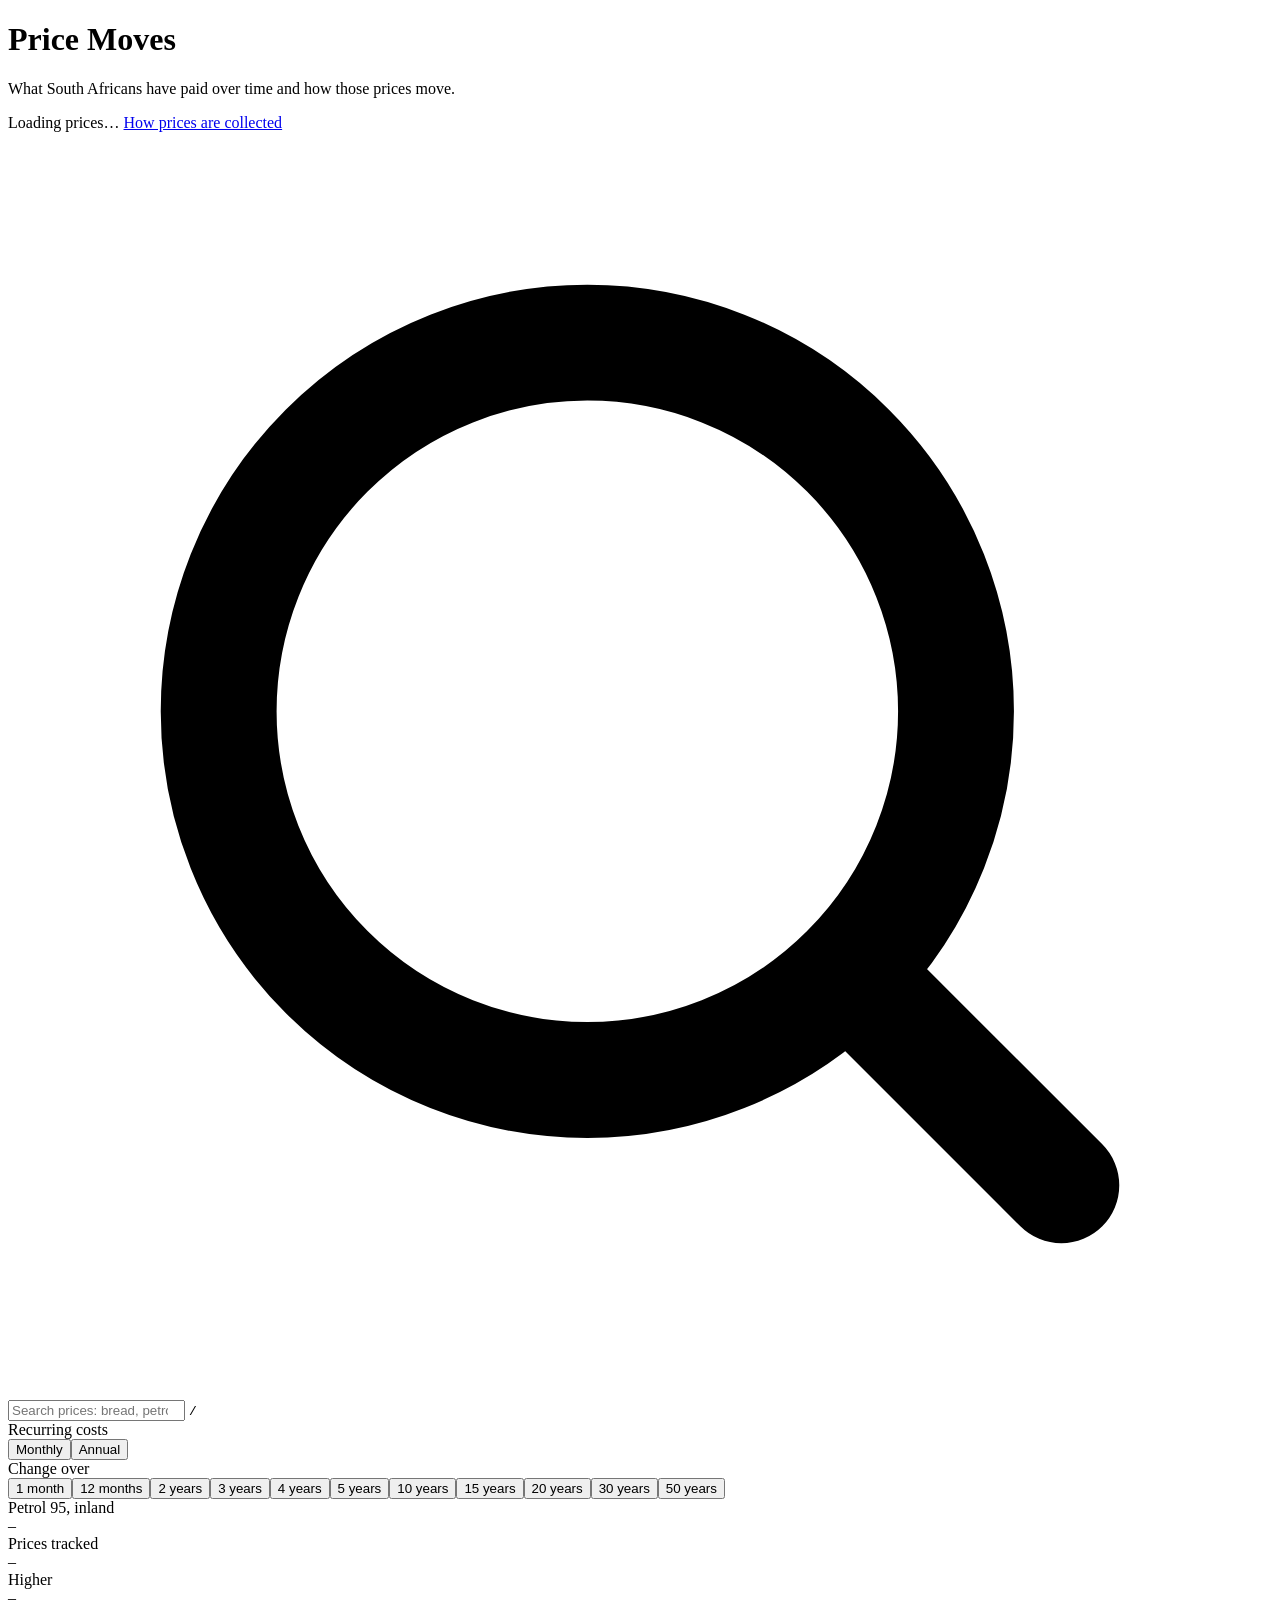
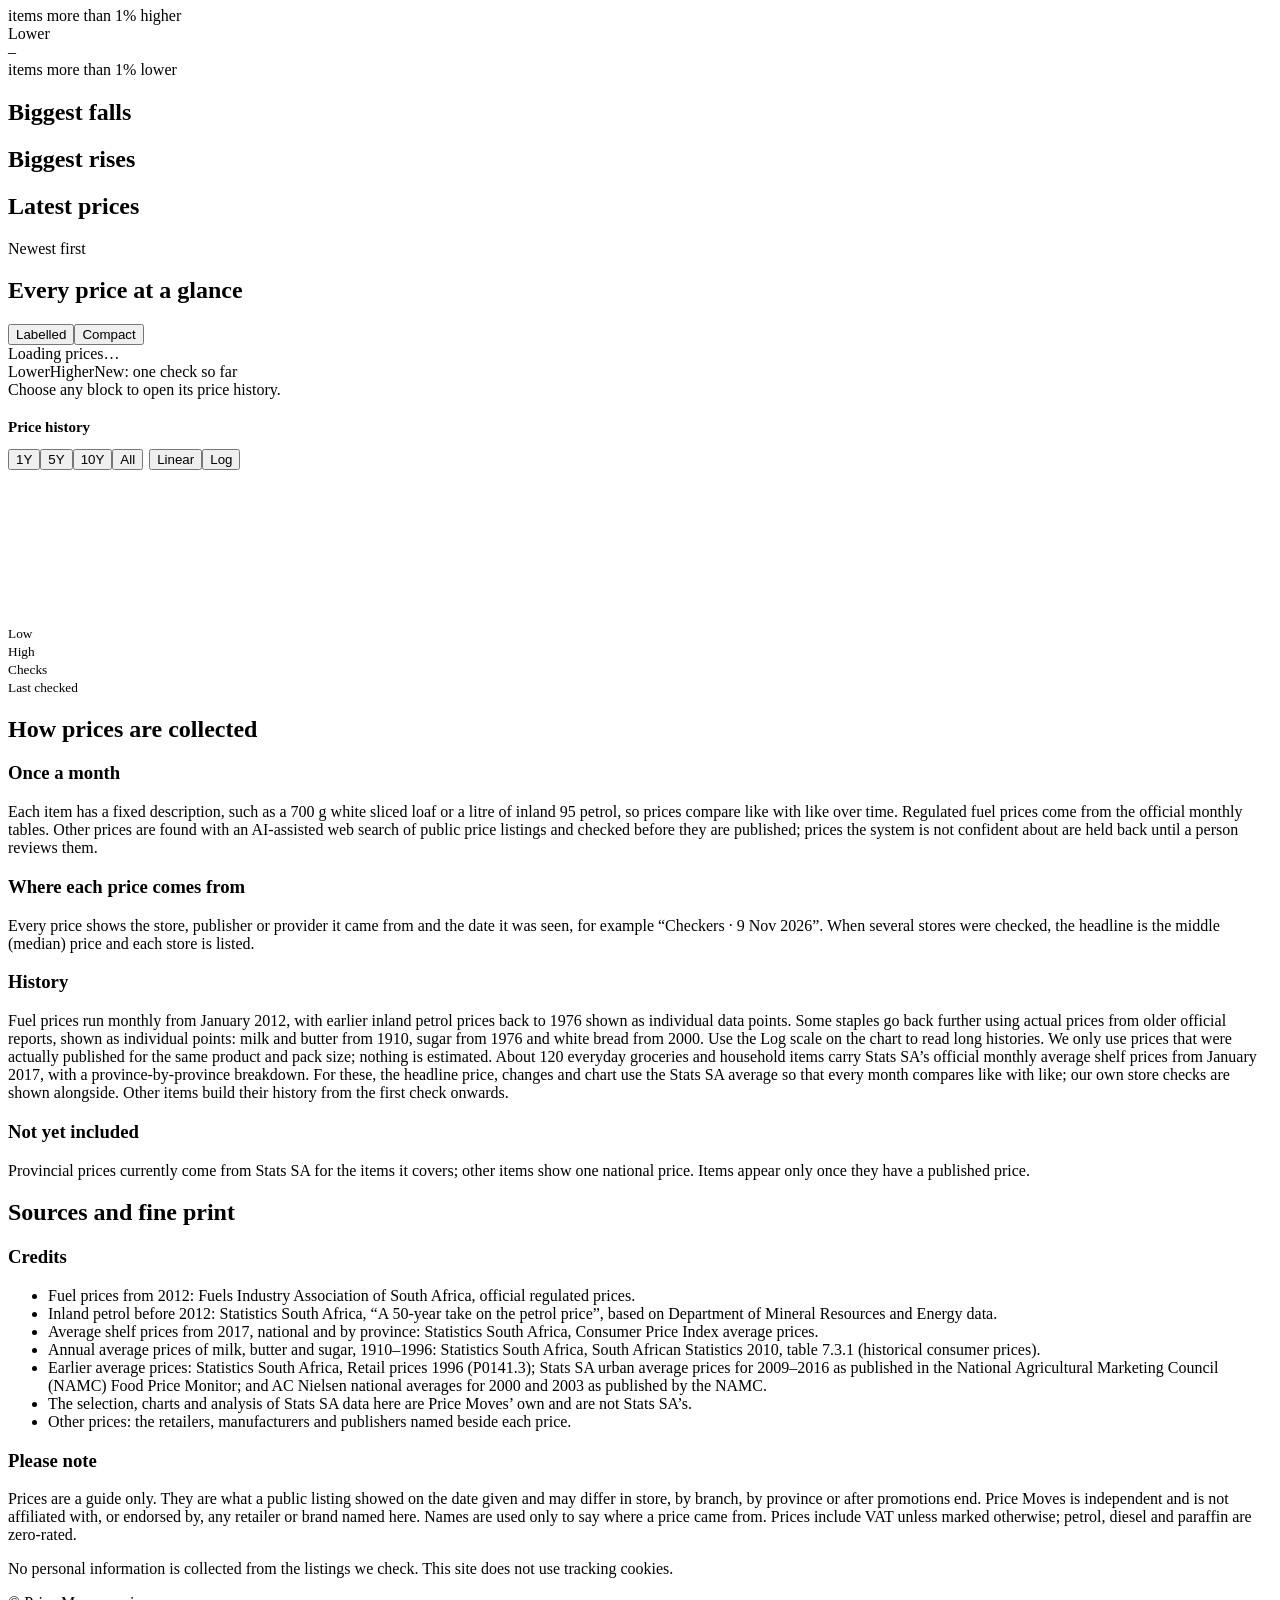
==== commit 8fb7d6d3: "Update tagline Co-Authored-By: Claude Opus 5.5 <noreply@anthropic.com> Claude-Session: https://claud" ====
--- a/public/index.html
+++ b/public/index.html
@@ -20,7 +20,7 @@
   <header class="top">
     <div class="brand">
       <h1>Price Moves</h1>
-      <p>What South Africans pay for food, fuel, cars and everyday services, checked every month and kept as history. Every price names where it came from.</p>
+      <p>What South Africans have paid over time and how those prices move.</p>
     </div>
     <div class="status">
       <span class="asof" id="asof">Loading prices…</span>
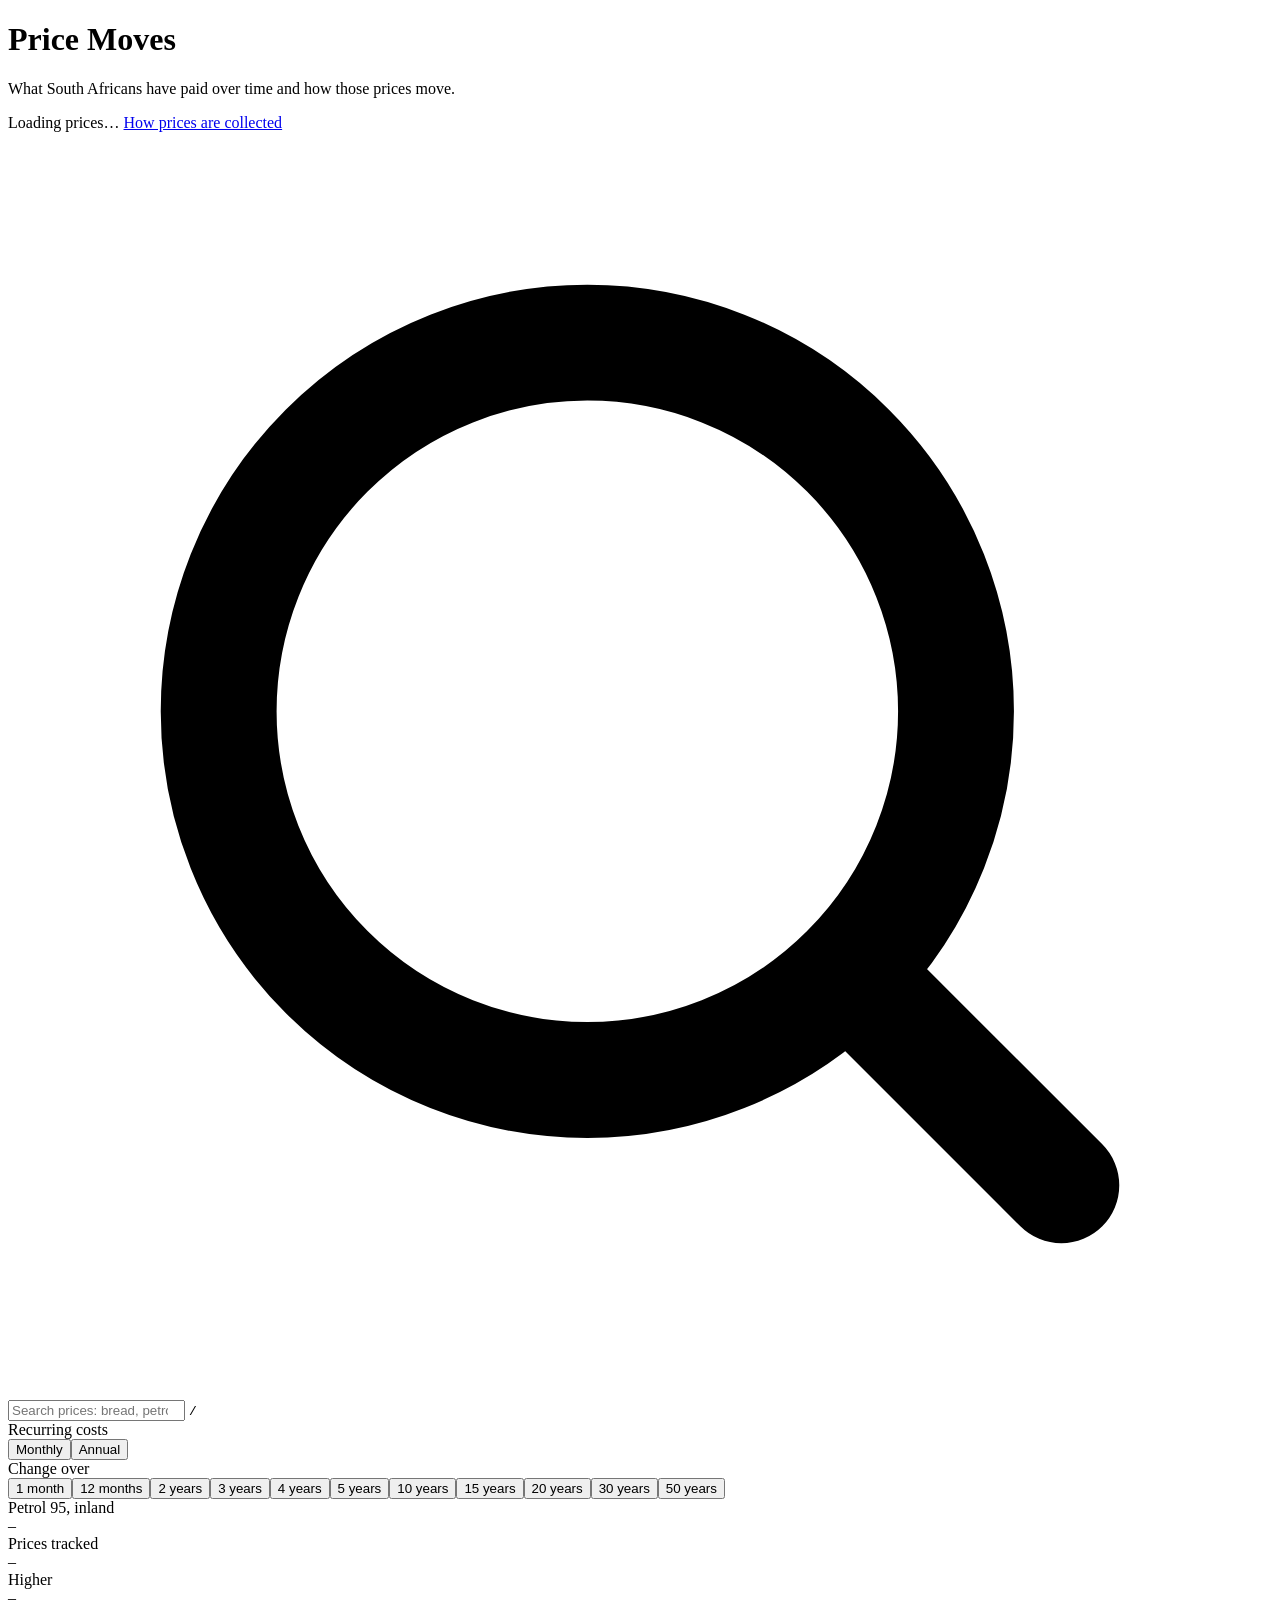
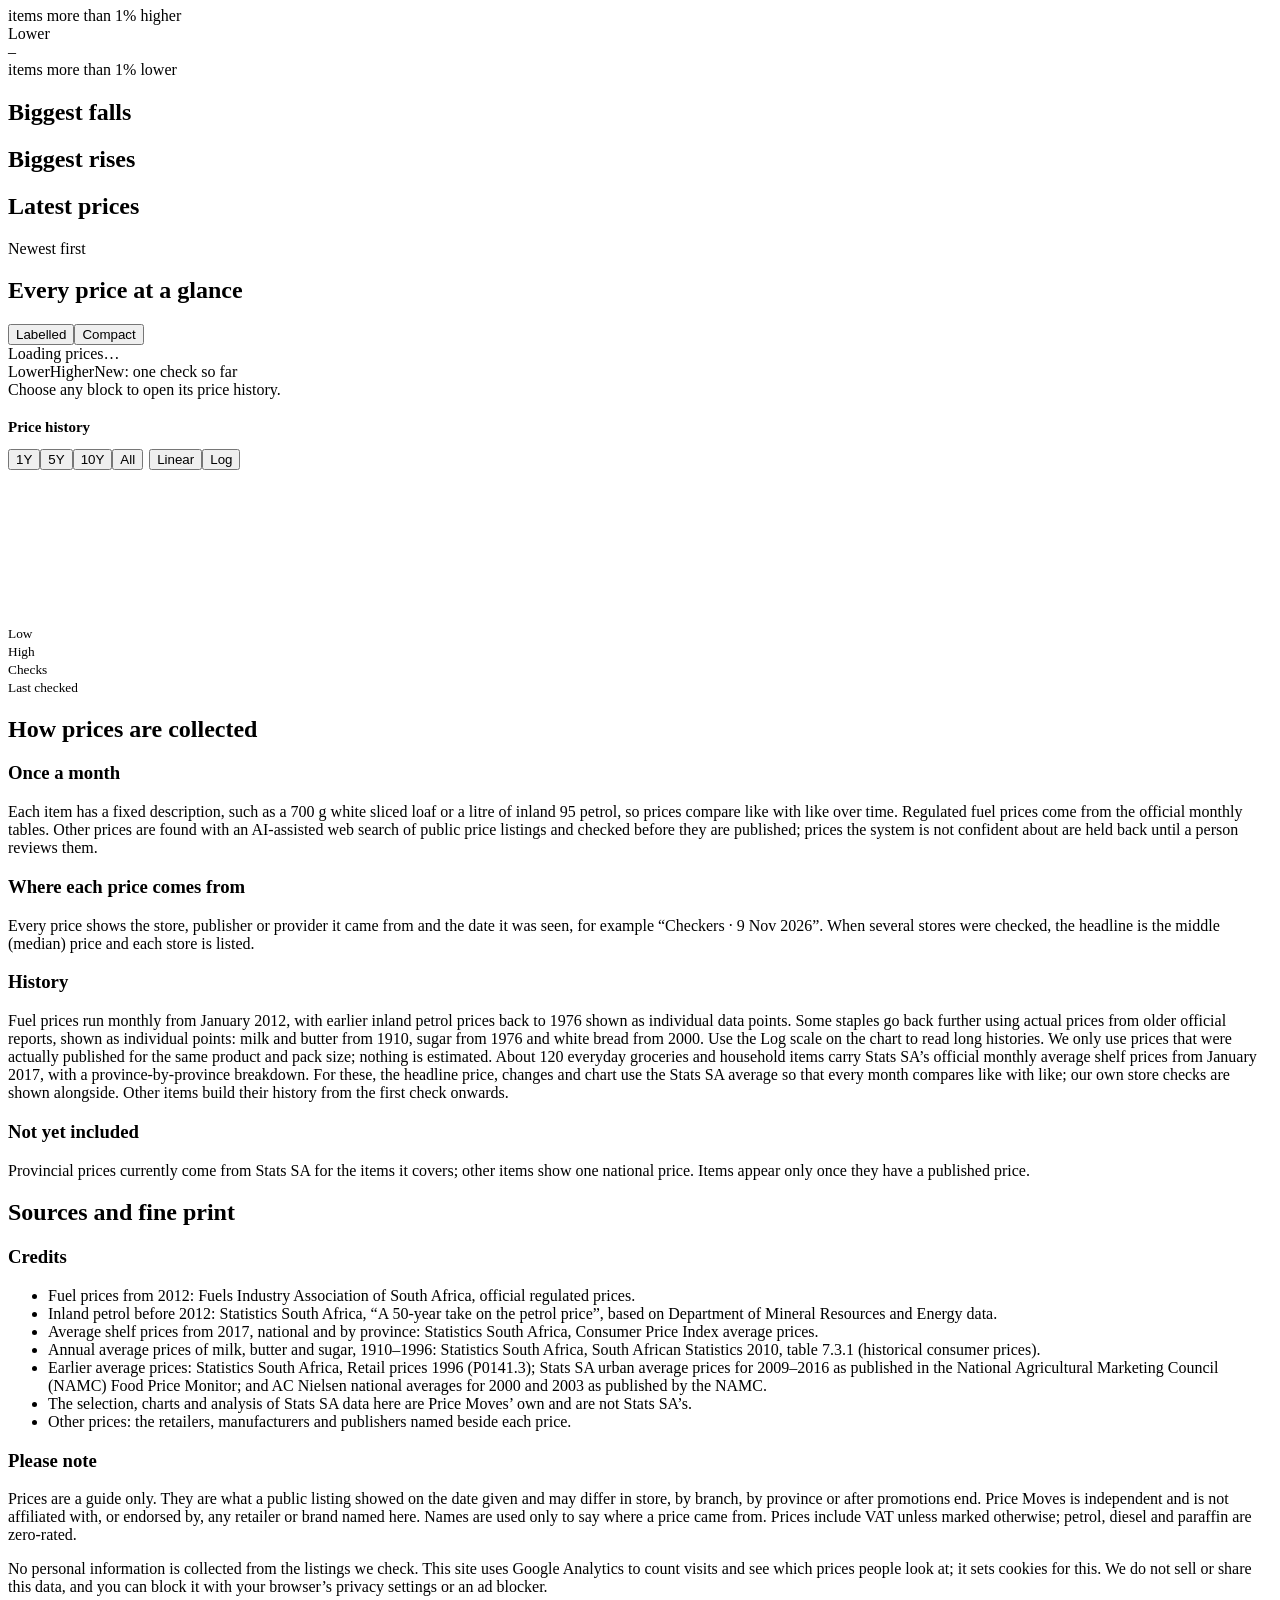
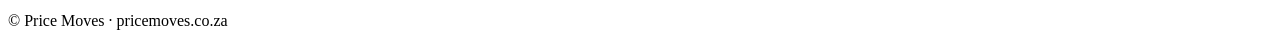
==== commit 15ec8d16: "Add Google Analytics (G-9981C0CKQH); allow it in CSP; update privacy note Co-Authored-By: Claude Opu" ====
--- a/public/index.html
+++ b/public/index.html
@@ -2,6 +2,9 @@
 <html lang="en-ZA">
 <head>
 <meta charset="utf-8">
+<!-- Google tag (gtag.js) -->
+<script async src="https://www.googletagmanager.com/gtag/js?id=G-9981C0CKQH"></script>
+<script src="/ga.js"></script>
 <meta name="viewport" content="width=device-width, initial-scale=1, viewport-fit=cover">
 <title>Price Moves</title>
 <meta name="description" content="What South Africans pay for food, fuel, cars and everyday services, checked every month and kept as history. Every price names its source.">
@@ -122,7 +125,7 @@
       </ul>
       <h3>Please note</h3>
       <p>Prices are a guide only. They are what a public listing showed on the date given and may differ in store, by branch, by province or after promotions end. Price Moves is independent and is not affiliated with, or endorsed by, any retailer or brand named here. Names are used only to say where a price came from. Prices include VAT unless marked otherwise; petrol, diesel and paraffin are zero-rated.</p>
-      <p>No personal information is collected from the listings we check. This site does not use tracking cookies.</p>
+      <p>No personal information is collected from the listings we check. This site uses Google Analytics to count visits and see which prices people look at; it sets cookies for this. We do not sell or share this data, and you can block it with your browser’s privacy settings or an ad blocker.</p>
     </div>
   </section>
 
